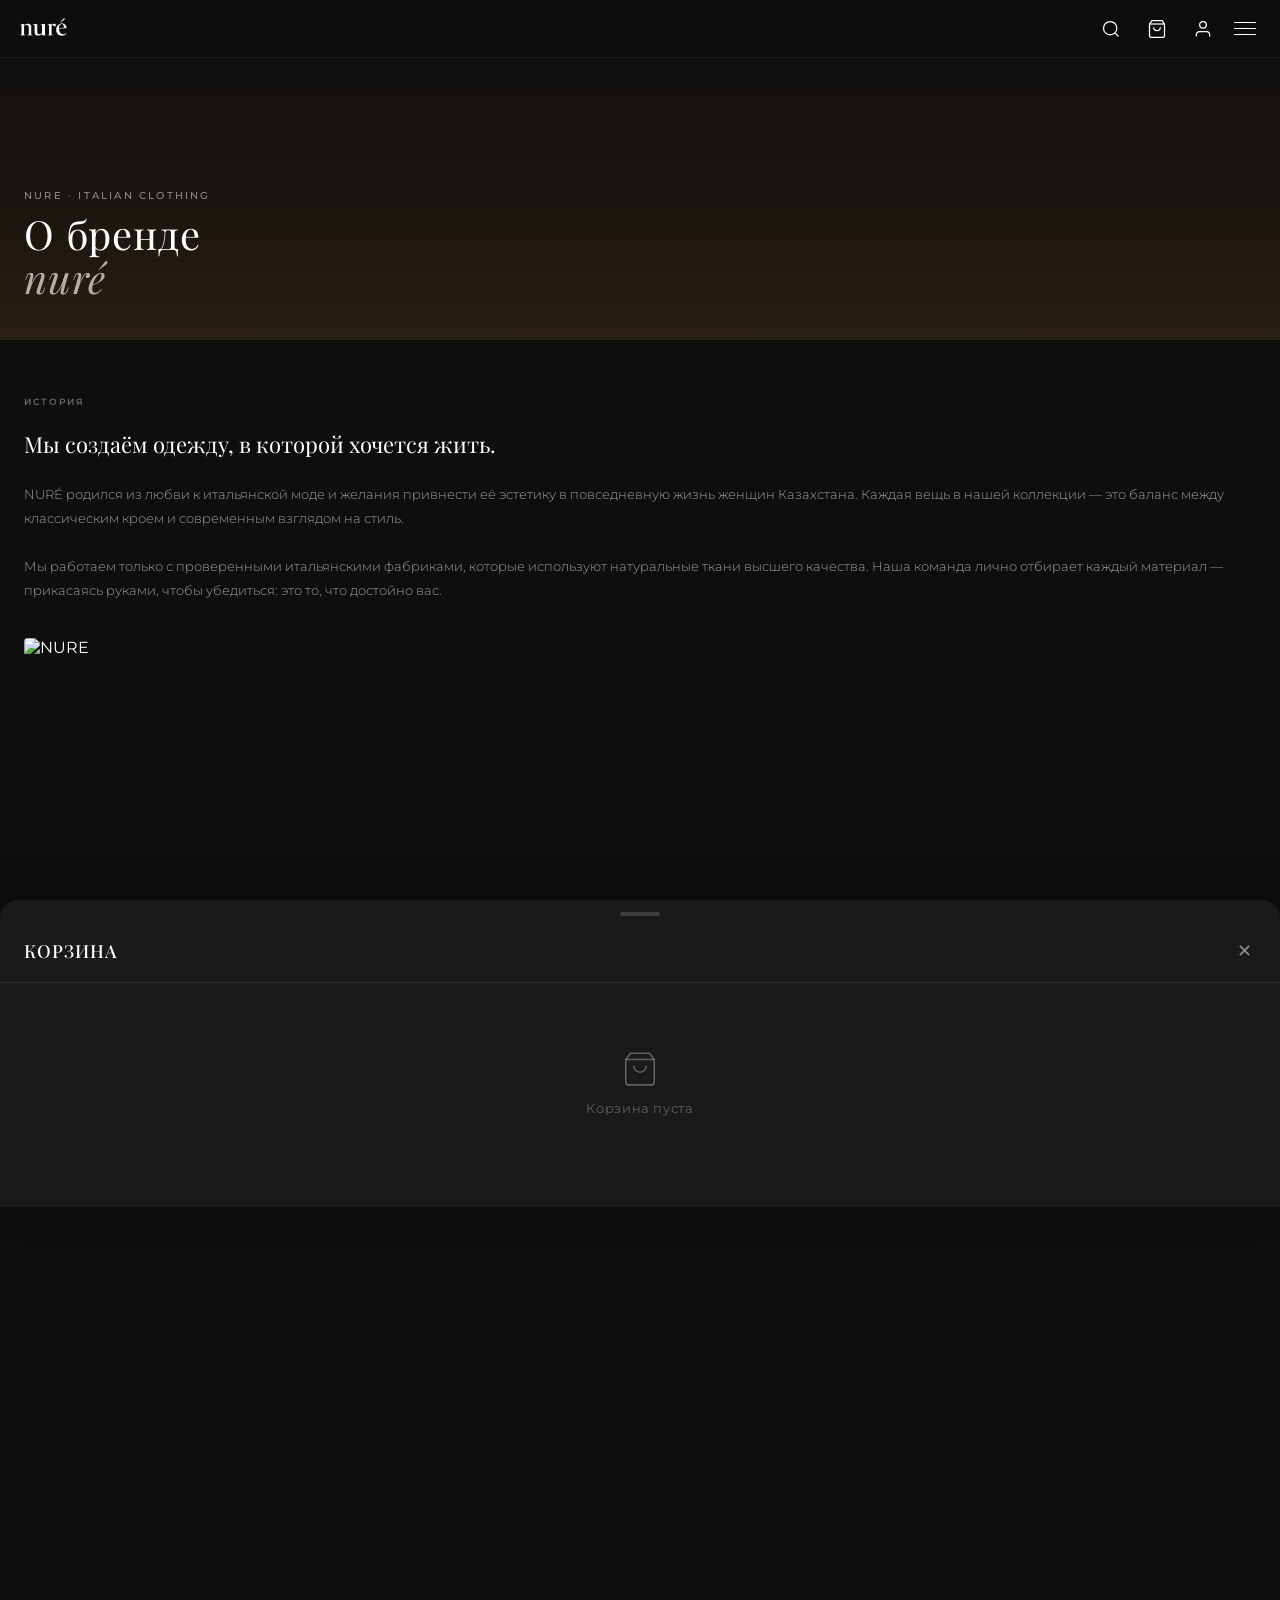
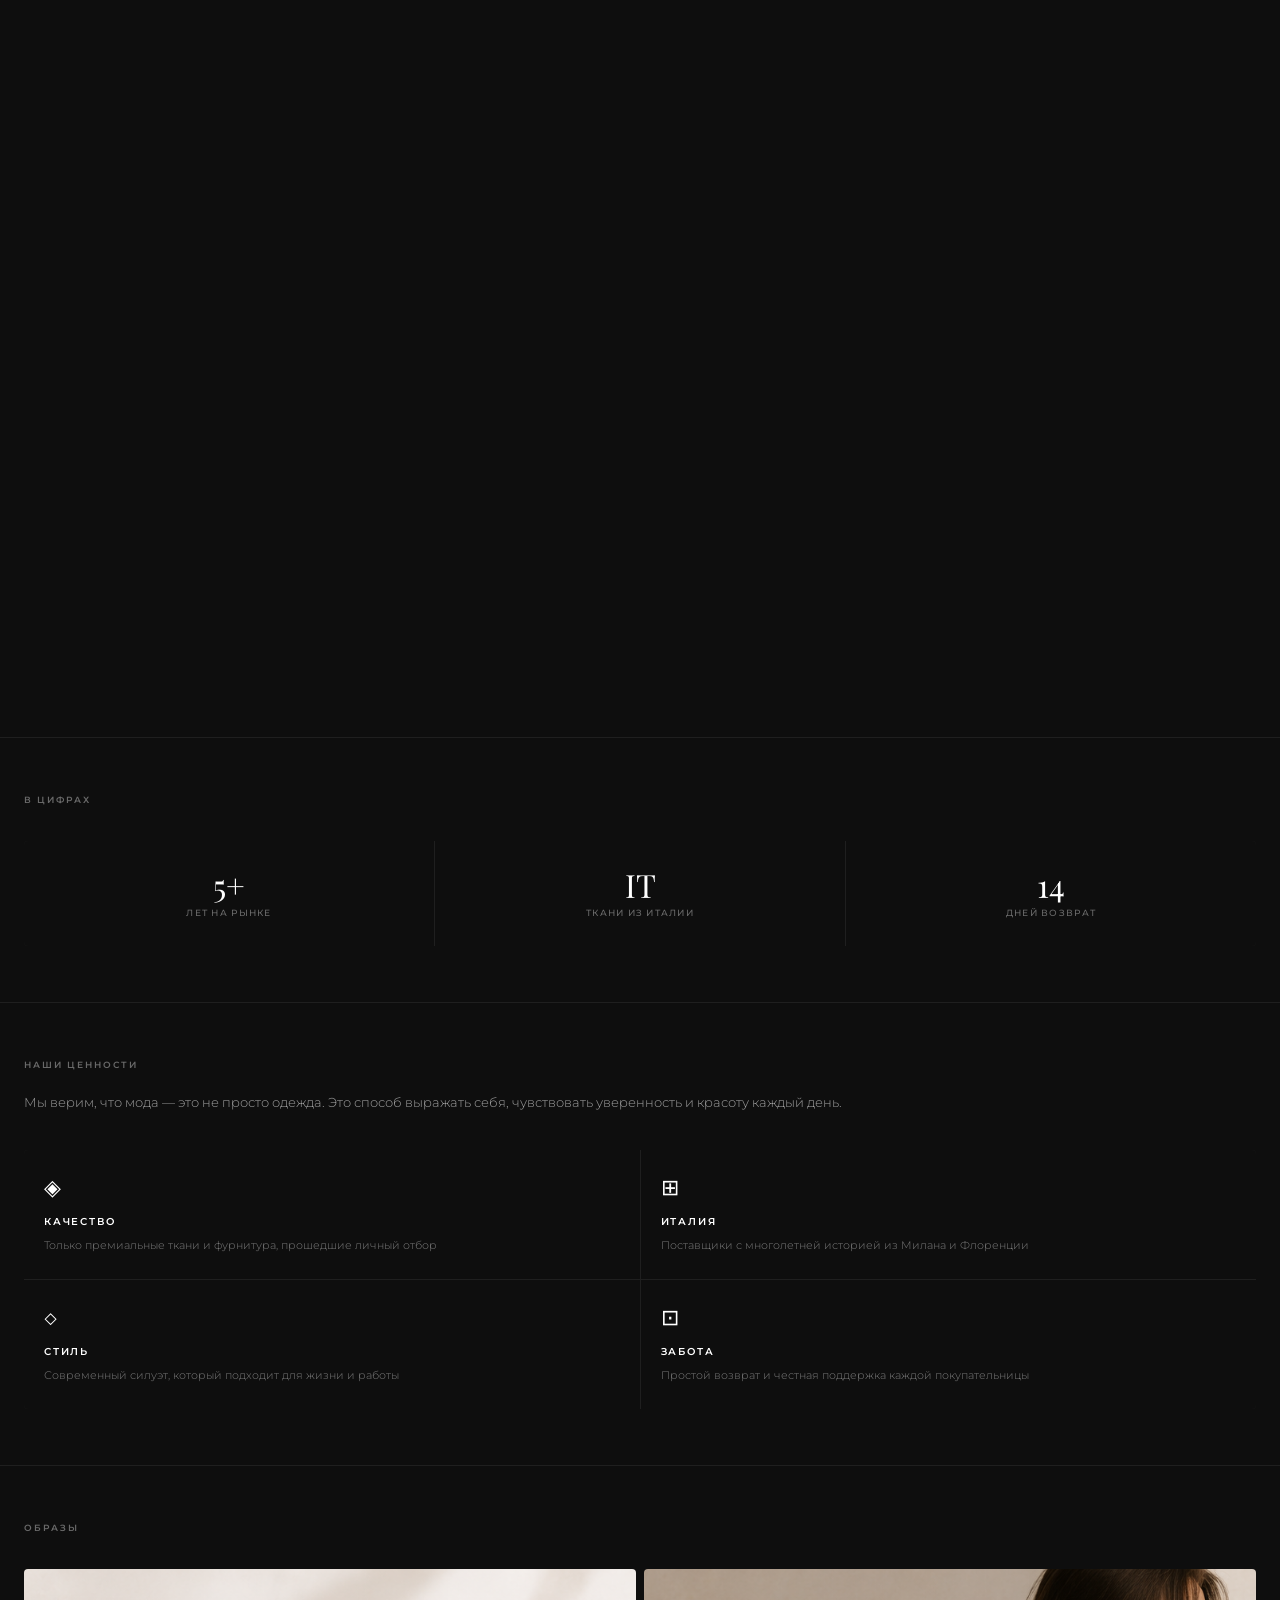
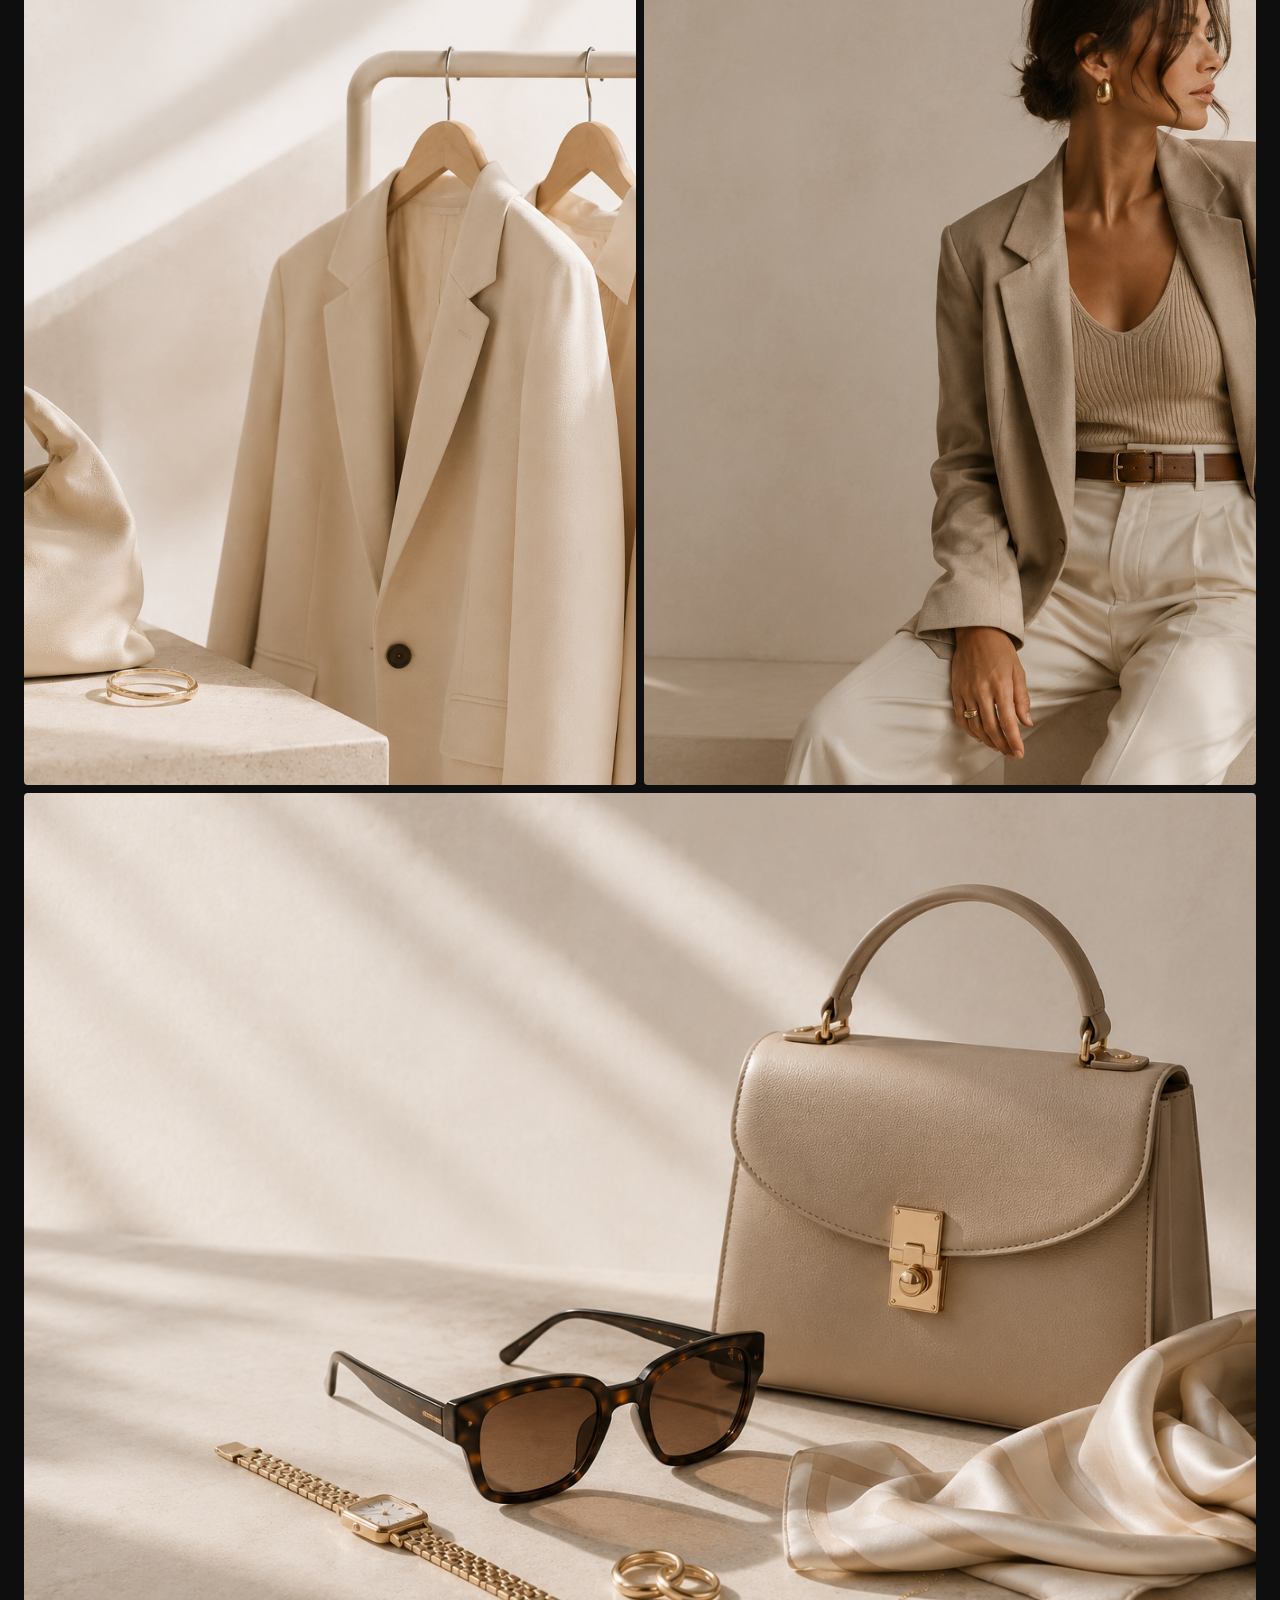
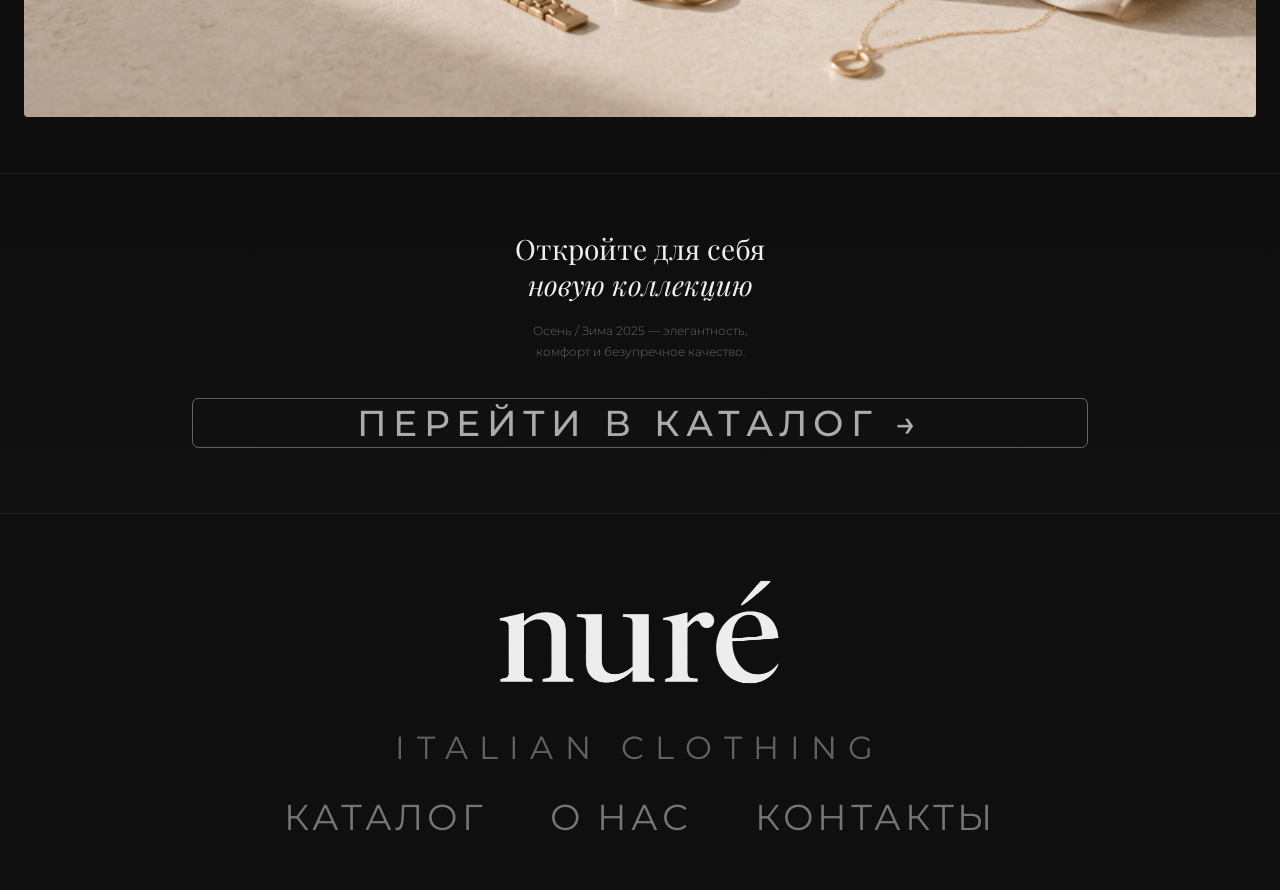
==== about/index.html @ ca35a4ee "Add files via upload" ====
<!DOCTYPE html>
<html lang="ru">
<head>
    <meta charset="UTF-8">
    <meta name="viewport" content="width=device-width, initial-scale=1.0">
    <title>О НАС — NURE</title>
    <link rel="preconnect" href="https://fonts.googleapis.com">
    <link rel="preconnect" href="https://fonts.gstatic.com" crossorigin>
    <link href="https://fonts.googleapis.com/css2?family=Playfair+Display:ital,wght@0,400;0,500;0,600;1,400&family=Montserrat:wght@300;400;500;600&display=swap" rel="stylesheet">
    <link rel="stylesheet" href="../style/style.css">
    <style>
/* ─── PAGE-LEVEL OVERRIDES ─── */
body { background: #0e0e0e; color: white; }

/* ─── HEADER (тёмный, как на главной) ─── */
.header {
    position: fixed; top: 0; left: 0; right: 0; z-index: 100;
    padding: 0 20px; height: 58px;
    background: rgba(14,14,14,0.82);
    backdrop-filter: blur(12px);
    -webkit-backdrop-filter: blur(12px);
    border-bottom: 1px solid rgba(255,255,255,0.06);
}
.header-inner {
    width: 100%; height: 100%;
    display: flex; justify-content: space-between; align-items: center;
}
.logo img { height: 22px; width: auto; }
.header-icons { display: flex; align-items: center; gap: 8px; }
.icon-btn {
    background: none; border: none; color: white;
    width: 38px; height: 38px; display: flex; align-items: center; justify-content: center;
    cursor: pointer; position: relative;
}
.icon-btn svg { width: 20px; height: 20px; }
.burger { background: none; border: none; cursor: pointer; display: flex; flex-direction: column; gap: 4.5px; padding: 4px; }
.burger span { display: block; width: 22px; height: 1.5px; background: white; border-radius: 2px; }

/* ─── HERO BANNER ─── */
.page-hero {
    height: 340px; display: flex; align-items: flex-end;
    padding: 0 24px 40px;
    background: linear-gradient(180deg, #0e0e0e 0%, #1a1510 60%, #2a1f12 100%);
    position: relative; overflow: hidden;
}
.page-hero::before {
    content: '';
    position: absolute; inset: 0;
    background: url('../img/img 7.png') center/cover no-repeat;
    opacity: 0.28;
}
.page-hero__content { position: relative; z-index: 1; }
.page-hero__eyebrow {
    font-family: 'Montserrat', sans-serif;
    font-size: 10px; font-weight: 500; letter-spacing: 0.22em;
    color: rgba(255,255,255,0.5); margin-bottom: 10px;
}
.page-hero__title {
    font-family: 'Playfair Display', serif;
    font-size: 40px; font-weight: 400; line-height: 1.1;
    color: white; letter-spacing: 0.02em;
}
.page-hero__title em { font-style: italic; color: rgba(255,255,255,0.65); }

/* ─── SECTIONS ─── */
.about-section {
    padding: 56px 24px;
    border-bottom: 1px solid rgba(255,255,255,0.07);
}
.about-section:last-of-type { border-bottom: none; }

.section-label {
    font-family: 'Montserrat', sans-serif;
    font-size: 9px; font-weight: 600; letter-spacing: 0.22em;
    color: rgba(255,255,255,0.38); margin-bottom: 20px;
    text-transform: uppercase;
}

.about-lead {
    font-family: 'Playfair Display', serif;
    font-size: 22px; font-weight: 400; line-height: 1.6;
    color: white; margin-bottom: 20px;
}
.about-body {
    font-family: 'Montserrat', sans-serif;
    font-size: 13px; font-weight: 300; line-height: 1.85;
    color: rgba(255,255,255,0.6);
}
.about-photo {
    width: 100%; aspect-ratio: 3/4; object-fit: cover;
    border-radius: 4px; margin-top: 36px; display: block;
}
.about-photo-wide {
    width: 100%; aspect-ratio: 4/3; object-fit: cover;
    border-radius: 4px; margin-top: 36px; display: block;
}

/* ─── VALUES GRID ─── */
.values-grid {
    display: grid; grid-template-columns: 1fr 1fr;
    gap: 1px; background: rgba(255,255,255,0.07);
    margin-top: 36px; border-radius: 4px; overflow: hidden;
}
.value-card {
    background: #0e0e0e; padding: 24px 20px;
}
.value-icon {
    font-size: 22px; margin-bottom: 14px; display: block;
}
.value-name {
    font-family: 'Montserrat', sans-serif;
    font-size: 10px; font-weight: 600; letter-spacing: 0.18em;
    color: white; margin-bottom: 8px;
}
.value-desc {
    font-family: 'Montserrat', sans-serif;
    font-size: 11px; font-weight: 300; line-height: 1.7;
    color: rgba(255,255,255,0.45);
}

/* ─── PHOTO PAIR ─── */
.photo-pair {
    display: grid; grid-template-columns: 1fr 1fr;
    gap: 8px; margin-top: 36px;
}
.photo-pair img {
    width: 100%; aspect-ratio: 3/4; object-fit: cover; border-radius: 4px;
}

/* ─── NUMBERS ─── */
.stats-row {
    display: grid; grid-template-columns: 1fr 1fr 1fr;
    gap: 1px; background: rgba(255,255,255,0.07);
    margin-top: 36px; border-radius: 4px; overflow: hidden;
}
.stat-card {
    background: #0e0e0e; padding: 28px 16px; text-align: center;
}
.stat-num {
    font-family: 'Playfair Display', serif;
    font-size: 32px; font-weight: 400; color: white; line-height: 1;
    margin-bottom: 6px;
}
.stat-label {
    font-family: 'Montserrat', sans-serif;
    font-size: 9px; font-weight: 500; letter-spacing: 0.14em;
    color: rgba(255,255,255,0.38);
}

/* ─── CTA ─── */
.cta-section {
    padding: 56px 24px 72px;
    text-align: center;
    background: linear-gradient(180deg, #0e0e0e 0%, #111 100%);
}
.cta-title {
    font-family: 'Playfair Display', serif;
    font-size: 28px; font-weight: 400; color: white;
    line-height: 1.3; margin-bottom: 16px;
}
.cta-sub {
    font-family: 'Montserrat', sans-serif;
    font-size: 12px; font-weight: 300; color: rgba(255,255,255,0.45);
    margin-bottom: 32px; line-height: 1.7;
}

/* ─── BADGE ─── */
.badge {
    position: absolute; top: -4px; right: -6px;
    width: 16px; height: 16px;
    background: white; color: #1a1a1a;
    border-radius: 50%; font-size: 8px; font-weight: 600;
    display: flex; align-items: center; justify-content: center; line-height: 1;
}
/* ─── CART / TOAST / SEARCH / OVERLAY (копия из style.css) ─── */
.search-overlay {
    position: fixed; inset: 0; background: #161616; z-index: 300;
    display: flex; flex-direction: column;
    transform: translateY(-100%); transition: transform 0.38s cubic-bezier(0.77,0,0.175,1);
}
.search-overlay.active { transform: translateY(0); }
.search-overlay__top {
    display: flex; align-items: center; gap: 10px;
    padding: 56px 16px 12px; border-bottom: 1px solid rgba(255,255,255,0.09); flex-shrink: 0;
}
.search-input-wrap {
    flex: 1; display: flex; align-items: center;
    background: rgba(255,255,255,0.07); border-radius: 12px;
    padding: 0 12px; gap: 10px; height: 44px;
}
.search-icon-inp { width: 18px; height: 18px; flex-shrink: 0; color: rgba(255,255,255,0.4); }
.search-input { flex: 1; background: none; border: none; outline: none; font-family: 'Montserrat', sans-serif; font-size: 15px; color: white; }
.search-input::placeholder { color: rgba(255,255,255,0.32); }
.search-clear { background: none; border: none; font-size: 14px; color: rgba(255,255,255,0.35); cursor: pointer; display: none; padding: 4px; }
.search-clear.visible { display: block; }
.search-cancel { background: none; border: none; font-family: 'Montserrat', sans-serif; font-size: 13px; color: white; cursor: pointer; white-space: nowrap; padding: 4px 0; }
.search-suggestions { padding: 20px; flex-shrink: 0; }
.search-hint { font-size: 10px; font-weight: 500; letter-spacing: 0.12em; color: rgba(255,255,255,0.38); margin-bottom: 14px; }
.search-tags { display: flex; flex-wrap: wrap; gap: 8px; }
.search-tag { background: rgba(255,255,255,0.07); border: 1px solid rgba(255,255,255,0.12); border-radius: 30px; padding: 7px 16px; font-family: 'Montserrat', sans-serif; font-size: 12px; color: rgba(255,255,255,0.8); cursor: pointer; }
.search-results { flex: 1; overflow-y: auto; padding: 0 16px 20px; }
.search-results__title { font-size: 10px; font-weight: 500; letter-spacing: 0.12em; color: rgba(255,255,255,0.38); padding: 16px 4px 12px; }
.search-results__grid { display: grid; grid-template-columns: 1fr 1fr; gap: 12px; }
.search-pcard { cursor: pointer; }
.search-pcard__img { width: 100%; aspect-ratio: 3/4; object-fit: cover; border-radius: 6px; background: #2a2a2a; display: block; margin-bottom: 8px; }
.search-pcard__name { font-family: 'Playfair Display', serif; font-size: 12px; color: white; margin-bottom: 2px; }
.search-pcard__price { font-size: 11px; font-weight: 600; color: rgba(255,255,255,0.8); }
.cart-backdrop { position: fixed; inset: 0; background: rgba(0,0,0,0); z-index: 190; pointer-events: none; transition: background 0.3s; }
.cart-backdrop.active { background: rgba(0,0,0,0.6); pointer-events: auto; }
.cart-drawer { position: fixed; bottom: 0; left: 0; right: 0; background: #1a1a1a; z-index: 200; border-radius: 18px 18px 0 0; transform: translateY(100%); transition: transform 0.4s cubic-bezier(0.77,0,0.175,1); max-height: 85vh; display: flex; flex-direction: column; box-shadow: 0 -4px 40px rgba(0,0,0,0.4); }
.cart-drawer::before { content: ''; display: block; width: 40px; height: 4px; background: rgba(255,255,255,0.15); border-radius: 2px; margin: 12px auto 0; flex-shrink: 0; }
.cart-drawer.open { transform: translateY(0); }
.cart-drawer__header { display: flex; justify-content: space-between; align-items: center; padding: 20px 24px 16px; border-bottom: 1px solid rgba(255,255,255,0.08); flex-shrink: 0; }
.cart-drawer__title { font-family: 'Playfair Display', serif; font-size: 18px; font-weight: 500; letter-spacing: 0.06em; color: white; }
.cart-drawer__close { background: none; border: none; color: rgba(255,255,255,0.5); font-size: 18px; cursor: pointer; padding: 4px; }
.cart-drawer__body { flex: 1; overflow-y: auto; }
.cart-drawer__footer { padding: 16px 24px 32px; border-top: 1px solid rgba(255,255,255,0.08); flex-shrink: 0; }
.cart-total { display: flex; justify-content: space-between; align-items: center; margin-bottom: 16px; font-size: 13px; font-weight: 500; letter-spacing: 0.1em; color: white; }
.cart-checkout-btn { width: 100%; height: 52px; background: white; color: #1a1a1a; border: none; border-radius: 12px; font-family: 'Montserrat', sans-serif; font-size: 12px; font-weight: 500; letter-spacing: 0.2em; cursor: pointer; }
.cart-empty { display: flex; flex-direction: column; align-items: center; justify-content: center; gap: 12px; min-height: 200px; color: rgba(255,255,255,0.3); font-size: 13px; letter-spacing: 0.05em; }
.cart-items { padding: 0 24px 24px; }
.cart-item { display: flex; gap: 14px; padding: 14px 0; border-bottom: 1px solid rgba(255,255,255,0.07); }
.cart-item__img { width: 68px; height: 90px; object-fit: cover; border-radius: 7px; background: rgba(255,255,255,0.08); flex-shrink: 0; }
.cart-item__body { flex: 1; display: flex; flex-direction: column; justify-content: space-between; }
.cart-item__name { font-family: 'Playfair Display', serif; font-size: 13px; font-weight: 500; color: white; margin-bottom: 3px; }
.cart-item__size { font-size: 10px; color: rgba(255,255,255,0.4); margin-bottom: 4px; }
.cart-item__price { font-size: 13px; font-weight: 600; color: white; }
.cart-item__controls { display: flex; align-items: center; gap: 8px; margin-top: 6px; }
.qty-btn { width: 28px; height: 28px; border: 1px solid rgba(255,255,255,0.2); background: none; color: white; border-radius: 50%; cursor: pointer; font-size: 16px; display: flex; align-items: center; justify-content: center; }
.qty-val { font-size: 14px; font-weight: 500; color: white; min-width: 20px; text-align: center; }
.remove-btn { background: none; border: none; color: rgba(255,255,255,0.3); font-size: 14px; cursor: pointer; margin-left: 4px; }
.toast { position: fixed; bottom: 32px; left: 50%; transform: translateX(-50%) translateY(20px); background: rgba(255,255,255,0.95); color: #1a1a1a; padding: 12px 22px; border-radius: 30px; font-size: 12px; font-weight: 500; letter-spacing: 0.06em; opacity: 0; transition: opacity 0.3s, transform 0.3s; pointer-events: none; z-index: 999; white-space: nowrap; }
.toast.visible { opacity: 1; transform: translateX(-50%) translateY(0); }

/* ─── USER AVATAR + MENU ─── */
.user-avatar { width: 28px; height: 28px; background: white; color: #1a1a1a; border-radius: 50%; font-size: 11px; font-weight: 600; display: flex; align-items: center; justify-content: center; cursor: pointer; border: none; letter-spacing: 0.03em; }
.user-menu { position: absolute; top: 48px; right: 0; background: #1a1a1a; border: 1px solid rgba(255,255,255,0.12); border-radius: 12px; padding: 8px; min-width: 180px; box-shadow: 0 8px 32px rgba(0,0,0,0.5); z-index: 200; display: none; }
.user-menu.open { display: block; }
.user-menu-item { display: block; padding: 10px 16px; font-size: 12px; letter-spacing: 0.06em; color: white; cursor: pointer; border-radius: 8px; border: none; background: none; width: 100%; text-align: left; font-family: 'Montserrat', sans-serif; }
.user-menu-item:hover { background: rgba(255,255,255,0.08); }
.user-menu-item.danger { color: #e07070; }
.user-menu__email { padding: 8px 16px 12px; font-size: 10px; color: rgba(255,255,255,0.4); border-bottom: 1px solid rgba(255,255,255,0.1); margin-bottom: 4px; letter-spacing: 0.04em; }

/* ─── AUTH MODAL ─── */
.auth-modal-backdrop { position: fixed; inset: 0; background: rgba(0,0,0,0.6); z-index: 300; display: none; align-items: flex-end; }
.auth-modal-backdrop.open { display: flex; }
.auth-modal { background: #1a1a1a; border-radius: 20px 20px 0 0; width: 100%; padding: 32px 24px 48px; border-top: 1px solid rgba(255,255,255,0.1); }
.auth-modal__bar { width: 40px; height: 4px; background: rgba(255,255,255,0.2); border-radius: 2px; margin: 0 auto 28px; }
.auth-modal__title { font-family: 'Playfair Display', serif; font-size: 22px; font-weight: 500; margin-bottom: 6px; color: white; }
.auth-modal__sub { font-size: 12px; color: rgba(255,255,255,0.45); margin-bottom: 28px; letter-spacing: 0.03em; }
.auth-tabs { display: flex; margin-bottom: 24px; border-bottom: 1px solid rgba(255,255,255,0.12); }
.auth-tab { background: none; border: none; font-family: 'Montserrat', sans-serif; font-size: 11px; font-weight: 500; letter-spacing: 0.12em; color: rgba(255,255,255,0.35); cursor: pointer; padding: 10px 20px 12px; border-bottom: 2px solid transparent; margin-bottom: -1px; }
.auth-tab.active { color: white; border-bottom-color: white; }
.auth-field { display: flex; flex-direction: column; gap: 6px; margin-bottom: 14px; }
.auth-field label { font-size: 10px; font-weight: 500; letter-spacing: 0.12em; color: rgba(255,255,255,0.4); }
.auth-field input { height: 48px; background: rgba(255,255,255,0.07); border: none; border-radius: 10px; padding: 0 16px; font-family: 'Montserrat', sans-serif; font-size: 14px; color: white; outline: none; transition: box-shadow 0.2s; }
.auth-field input:focus { box-shadow: inset 0 0 0 1.5px rgba(255,255,255,0.5); }
.auth-submit { width: 100%; height: 52px; background: white; color: #1a1a1a; border: none; border-radius: 12px; font-family: 'Montserrat', sans-serif; font-size: 12px; font-weight: 500; letter-spacing: 0.2em; cursor: pointer; margin-top: 8px; }
.auth-error { color: #e07070; font-size: 11px; text-align: center; margin-top: 8px; display: none; }
    </style>
</head>
<body>

<!-- ═══ ПОИСКОВЫЙ ОВЕРЛЕЙ ═══ -->
<div class="search-overlay" id="searchOverlay">
    <div class="search-overlay__top">
        <div class="search-input-wrap">
            <svg class="search-icon-inp" viewBox="0 0 24 24" fill="none" stroke="currentColor" stroke-width="1.5"><circle cx="11" cy="11" r="8"/><line x1="21" y1="21" x2="16.65" y2="16.65"/></svg>
            <input class="search-input" id="searchInput" type="text" placeholder="Поиск по коллекции..." autocomplete="off">
            <button class="search-clear" id="searchClear" aria-label="Очистить">✕</button>
        </div>
        <button class="search-cancel" id="searchCancel">Отмена</button>
    </div>
    <div class="search-suggestions" id="searchSuggestions">
        <p class="search-hint">Популярные запросы</p>
        <div class="search-tags">
            <span class="search-tag">Платья</span>
            <span class="search-tag">Пальто</span>
            <span class="search-tag">Костюмы</span>
            <span class="search-tag">Новинки</span>
        </div>
    </div>
    <div class="search-results" id="searchResults" style="display:none">
        <p class="search-results__title" id="searchResultsTitle"></p>
        <div class="search-results__grid" id="searchResultsGrid"></div>
    </div>
</div>

<!-- ═══ КОРЗИНА ═══ -->
<div class="cart-backdrop" id="cartBackdrop"></div>
<div class="cart-drawer" id="cartDrawer">
    <div class="cart-drawer__header">
        <p class="cart-drawer__title">КОРЗИНА</p>
        <button class="cart-drawer__close" id="cartClose">✕</button>
    </div>
    <div class="cart-drawer__body" id="cartBody">
        <div class="cart-empty" id="cartEmpty">
            <svg width="38" height="38" viewBox="0 0 24 24" fill="none" stroke="rgba(255,255,255,0.3)" stroke-width="1"><path d="M6 2L3 6v14a2 2 0 0 0 2 2h14a2 2 0 0 0 2-2V6l-3-4z"/><line x1="3" y1="6" x2="21" y2="6"/><path d="M16 10a4 4 0 0 1-8 0"/></svg>
            <p>Корзина пуста</p>
        </div>
        <div class="cart-items" id="cartItems"></div>
    </div>
    <div class="cart-drawer__footer" id="cartFooter" style="display:none">
        <div class="cart-total"><span>ИТОГО</span><span id="cartTotal">0 ₸</span></div>
        <button class="cart-checkout-btn">ОФОРМИТЬ ЗАКАЗ →</button>
    </div>
</div>

<!-- ═══ TOAST ═══ -->
<div class="toast" id="toast"></div>

<!-- AUTH MODAL -->
<div class="auth-modal-backdrop" id="authBackdrop">
    <div class="auth-modal">
        <div class="auth-modal__bar"></div>
        <p class="auth-modal__title">Добро пожаловать</p>
        <p class="auth-modal__sub">Войдите или создайте аккаунт</p>
        <div class="auth-tabs">
            <button class="auth-tab active" id="tabLogin">ВОЙТИ</button>
            <button class="auth-tab" id="tabRegister">РЕГИСТРАЦИЯ</button>
        </div>
        <div id="loginForm">
            <div class="auth-field"><label>EMAIL</label><input type="email" id="loginEmail" placeholder="your@email.com"></div>
            <div class="auth-field"><label>ПАРОЛЬ</label><input type="password" id="loginPass" placeholder="••••••"></div>
            <p class="auth-error" id="loginError"></p>
            <button class="auth-submit" id="loginSubmit">ВОЙТИ</button>
        </div>
        <div id="registerForm" style="display:none">
            <div class="auth-field"><label>ИМЯ</label><input type="text" id="regName" placeholder="Ваше имя"></div>
            <div class="auth-field"><label>EMAIL</label><input type="email" id="regEmail" placeholder="your@email.com"></div>
            <div class="auth-field"><label>ПАРОЛЬ</label><input type="password" id="regPass" placeholder="Минимум 6 символов"></div>
            <p class="auth-error" id="regError"></p>
            <button class="auth-submit" id="regSubmit">СОЗДАТЬ АККАУНТ</button>
        </div>
    </div>
</div>
<div class="nav-backdrop" id="navBackdrop"></div>
<div class="nav-overlay" id="navOverlay">
    <div class="nav-header">
        <img class="nav-logo" src="../img/logo.png" alt="nuré">
        <button class="nav-close" id="navClose">✕</button>
    </div>
    <nav class="nav-links">
        <a href="../index.html">ГЛАВНАЯ</a>
        <a href="../catalog/index.html">КАТАЛОГ</a>
        <a href="index.html" class="active">О НАС</a>
        <a href="../contacts/index.html">КОНТАКТЫ</a>
    </nav>
    <div class="nav-benefits">
        <p class="nav-benefits__title">НАШИ ПРЕИМУЩЕСТВА</p>
        <div class="nav-benefit-item">
            <div class="nav-benefit-icon">◈</div>
            <div><p class="nav-benefit-name">ПРЕМИУМ КАЧЕСТВО</p><p class="nav-benefit-desc">Используем лучшие материалы и фурнитуру</p></div>
        </div>
        <div class="nav-benefit-item">
            <div class="nav-benefit-icon">⊞</div>
            <div><p class="nav-benefit-name">ИТАЛЬЯНСКИЕ ТКАНИ</p><p class="nav-benefit-desc">Только проверенные поставщики из Италии</p></div>
        </div>
        <div class="nav-benefit-item">
            <div class="nav-benefit-icon">⊡</div>
            <div><p class="nav-benefit-name">БЫСТРАЯ ДОСТАВКА</p><p class="nav-benefit-desc">Доставка по Казахстану от 1 до 3 дней</p></div>
        </div>
        <div class="nav-benefit-item">
            <div class="nav-benefit-icon">◇</div>
            <div><p class="nav-benefit-name">ЛЕГКИЙ ВОЗВРАТ</p><p class="nav-benefit-desc">Возврат в течение 14 дней без лишних вопросов</p></div>
        </div>
    </div>
    <div class="nav-socials">
        <a href="https://www.instagram.com/nure.kz/" target="_blank"><span class="social-icon">◎</span> Instagram</a>
        <a href="#"><span class="social-icon">✈</span> Telegram</a>
    </div>
</div>

<!-- ═══ HEADER ═══ -->
<header class="header">
    <div class="header-inner">
        <a href="../index.html" class="header-logo">
            <img src="../img/logo.png" alt="nuré">
        </a>
        <div class="header-icons">
            <button class="icon-btn" aria-label="Поиск" id="searchBtn">
                <svg viewBox="0 0 24 24" fill="none" stroke="currentColor" stroke-width="1.5"><circle cx="11" cy="11" r="8"/><line x1="21" y1="21" x2="16.65" y2="16.65"/></svg>
            </button>
            <button class="icon-btn cart-icon-btn" id="cartBtn" aria-label="Корзина">
                <svg viewBox="0 0 24 24" fill="none" stroke="currentColor" stroke-width="1.5"><path d="M6 2L3 6v14a2 2 0 0 0 2 2h14a2 2 0 0 0 2-2V6l-3-4z"/><line x1="3" y1="6" x2="21" y2="6"/><path d="M16 10a4 4 0 0 1-8 0"/></svg>
                <span class="badge" id="cartBadge" style="display:none">0</span>
            </button>
            <!-- Аккаунт -->
            <div id="userBtnWrap" style="position:relative">
                <button class="user-avatar" id="userBtn" style="display:none"></button>
                <button class="icon-btn" id="loginBtn" aria-label="Войти">
                    <svg viewBox="0 0 24 24" fill="none" stroke="currentColor" stroke-width="1.5"><path d="M20 21v-2a4 4 0 0 0-4-4H8a4 4 0 0 0-4 4v2"/><circle cx="12" cy="7" r="4"/></svg>
                </button>
                <div class="user-menu" id="userMenu">
                    <p class="user-menu__email" id="userMenuEmail"></p>
                    <button class="user-menu-item" id="adminPanelBtn" style="display:none" onclick="window.location='../admin/index.html'">⚙ Админ панель</button>
                    <button class="user-menu-item danger" onclick="API.logout();updateAuthUI();showToast('Вы вышли из аккаунта')">Выйти</button>
                </div>
            </div>
            <button class="burger" id="burgerBtn">
                <span></span><span></span><span></span>
            </button>
        </div>
    </div>
</header>

<!-- ═══ HERO BANNER ═══ -->
<div class="page-hero" style="padding-top: 58px;">
    <div class="page-hero__content">
        <p class="page-hero__eyebrow">NURE · ITALIAN CLOTHING</p>
        <h1 class="page-hero__title">О бренде<br><em>nuré</em></h1>
    </div>
</div>

<!-- ═══ СЕКЦИЯ 1 — ИСТОРИЯ ═══ -->
<section class="about-section">
    <p class="section-label">ИСТОРИЯ</p>
    <p class="about-lead">Мы создаём одежду, в которой хочется жить.</p>
    <p class="about-body">NURÉ родился из любви к итальянской моде и желания привнести её эстетику в повседневную жизнь женщин Казахстана. Каждая вещь в нашей коллекции — это баланс между классическим кроем и современным взглядом на стиль.<br><br>Мы работаем только с проверенными итальянскими фабриками, которые используют натуральные ткани высшего качества. Наша команда лично отбирает каждый материал — прикасаясь руками, чтобы убедиться: это то, что достойно вас.</p>
    <img class="about-photo" src="../img/img 7.png" alt="NURE">
</section>

<!-- ═══ СЕКЦИЯ 2 — ЦИФРЫ ═══ -->
<section class="about-section">
    <p class="section-label">В ЦИФРАХ</p>
    <div class="stats-row">
        <div class="stat-card">
            <p class="stat-num">5+</p>
            <p class="stat-label">ЛЕТ НА РЫНКЕ</p>
        </div>
        <div class="stat-card">
            <p class="stat-num">IT</p>
            <p class="stat-label">ТКАНИ ИЗ ИТАЛИИ</p>
        </div>
        <div class="stat-card">
            <p class="stat-num">14</p>
            <p class="stat-label">ДНЕЙ ВОЗВРАТ</p>
        </div>
    </div>
</section>

<!-- ═══ СЕКЦИЯ 3 — НАШИ ЦЕННОСТИ ═══ -->
<section class="about-section">
    <p class="section-label">НАШИ ЦЕННОСТИ</p>
    <p class="about-body">Мы верим, что мода — это не просто одежда. Это способ выражать себя, чувствовать уверенность и красоту каждый день.</p>
    <div class="values-grid">
        <div class="value-card">
            <span class="value-icon">◈</span>
            <p class="value-name">КАЧЕСТВО</p>
            <p class="value-desc">Только премиальные ткани и фурнитура, прошедшие личный отбор</p>
        </div>
        <div class="value-card">
            <span class="value-icon">⊞</span>
            <p class="value-name">ИТАЛИЯ</p>
            <p class="value-desc">Поставщики с многолетней историей из Милана и Флоренции</p>
        </div>
        <div class="value-card">
            <span class="value-icon">◇</span>
            <p class="value-name">СТИЛЬ</p>
            <p class="value-desc">Современный силуэт, который подходит для жизни и работы</p>
        </div>
        <div class="value-card">
            <span class="value-icon">⊡</span>
            <p class="value-name">ЗАБОТА</p>
            <p class="value-desc">Простой возврат и честная поддержка каждой покупательницы</p>
        </div>
    </div>
</section>

<!-- ═══ СЕКЦИЯ 4 — ФОТО ═══ -->
<section class="about-section">
    <p class="section-label">ОБРАЗЫ</p>
    <div class="photo-pair">
        <img src="../img/img 11.png" alt="">
        <img src="../img/img 10.png" alt="">
    </div>
    <img class="about-photo-wide" src="../img/img 12.png" alt="" style="margin-top: 8px;">
</section>

<!-- ═══ CTA ═══ -->
<section class="cta-section">
    <p class="cta-title">Откройте для себя<br><em style="font-family:'Playfair Display',serif;font-style:italic;">новую коллекцию</em></p>
    <p class="cta-sub">Осень / Зима 2025 — элегантность,<br>комфорт и безупречное качество.</p>
    <a style="margin: auto;" href="../catalog/index.html" class="btn-outline">ПЕРЕЙТИ В КАТАЛОГ →</a>
</section>

<!-- ═══ ФУТЕР ═══ -->
<footer class="footer">
    <img class="footer-logo" src="../img/logo.png" alt="nuré">
    <p class="footer-sub">ITALIAN CLOTHING</p>
    <nav class="footer-nav">
        <a href="../catalog/index.html">КАТАЛОГ</a>
        <a href="index.html">О НАС</a>
        <a href="../contacts/index.html">КОНТАКТЫ</a>
    </nav>
</footer>

<script src="../api-client.js"></script>
<script>
// ── КОРЗИНА ──
let cart = JSON.parse(localStorage.getItem('nure_cart') || '[]');
function saveCart() { localStorage.setItem('nure_cart', JSON.stringify(cart)); }
function formatPrice(p) { return p.toString().replace(/\B(?=(\d{3})+(?!\d))/g, ' '); }
let toastTimer;
function showToast(msg) { const t = document.getElementById('toast'); t.textContent = msg; t.classList.add('visible'); clearTimeout(toastTimer); toastTimer = setTimeout(() => t.classList.remove('visible'), 2500); }

function updateBadges() {
    const total = cart.reduce((s, i) => s + i.qty, 0);
    const cb = document.getElementById('cartBadge');
    cb.textContent = total; cb.style.display = total > 0 ? 'flex' : 'none';
}

function renderCart() {
    const body = document.getElementById('cartItems');
    const empty = document.getElementById('cartEmpty');
    const footer = document.getElementById('cartFooter');
    if (cart.length === 0) { empty.style.display = 'flex'; body.innerHTML = ''; footer.style.display = 'none'; return; }
    empty.style.display = 'none'; footer.style.display = 'block';
    const PLACEHOLDER = 'data:image/svg+xml,%3Csvg xmlns="http://www.w3.org/2000/svg" width="68" height="90"%3E%3Crect width="68" height="90" fill="%23222"%2F%3E%3C%2Fsvg%3E';
    body.innerHTML = cart.map(item => `
        <div class="cart-item">
            <img class="cart-item__img" src="${item.img || PLACEHOLDER}" alt="${item.name}" onerror="this.src='${PLACEHOLDER}'">
            <div class="cart-item__body">
                <div class="cart-item__info">
                    <p class="cart-item__name">${item.name}</p>
                    <p class="cart-item__size">Размер: ${item.size}${item.color ? ' · ' + item.color : ''}</p>
                    <p class="cart-item__price">${formatPrice(item.price)} ₸</p>
                </div>
                <div class="cart-item__controls">
                    <button class="qty-btn" onclick="changeQty(${item.id},'${item.size}',-1)">−</button>
                    <span class="qty-val">${item.qty}</span>
                    <button class="qty-btn" onclick="changeQty(${item.id},'${item.size}',1)">+</button>
                    <button class="remove-btn" onclick="removeItem(${item.id},'${item.size}')">✕</button>
                </div>
            </div>
        </div>
    `).join('');
    const total = cart.reduce((s, i) => s + i.price * i.qty, 0);
    document.getElementById('cartTotal').textContent = formatPrice(total) + ' ₸';
}
function changeQty(id, size, delta) {
    const idx = cart.findIndex(i => i.id === id && i.size === size);
    if (idx === -1) return;
    cart[idx].qty += delta;
    if (cart[idx].qty <= 0) cart.splice(idx, 1);
    saveCart(); renderCart(); updateBadges();
}
function removeItem(id, size) {
    cart = cart.filter(i => !(i.id === id && i.size === size));
    saveCart(); renderCart(); updateBadges();
}

// ── CART DRAWER ──
const cartBtn = document.getElementById('cartBtn');
const cartDrawer = document.getElementById('cartDrawer');
const cartBackdrop = document.getElementById('cartBackdrop');
const cartClose = document.getElementById('cartClose');
function openCart() { cartDrawer.classList.add('open'); cartBackdrop.classList.add('active'); document.body.style.overflow = 'hidden'; renderCart(); }
function closeCart() { cartDrawer.classList.remove('open'); cartBackdrop.classList.remove('active'); document.body.style.overflow = ''; }
cartBtn.addEventListener('click', openCart);
cartClose.addEventListener('click', closeCart);
cartBackdrop.addEventListener('click', closeCart);

// ── БУРГЕР ──
const burger = document.getElementById('burgerBtn');
const overlay = document.getElementById('navOverlay');
const backdrop = document.getElementById('navBackdrop');
const navClose = document.getElementById('navClose');
function openMenu() { overlay.classList.add('active'); backdrop.classList.add('active'); document.body.style.overflow = 'hidden'; }
function closeMenu() { overlay.classList.remove('active'); backdrop.classList.remove('active'); document.body.style.overflow = ''; }
burger.addEventListener('click', openMenu);
navClose.addEventListener('click', closeMenu);
backdrop.addEventListener('click', closeMenu);

// ── ПОИСК ──
const searchBtn = document.getElementById('searchBtn');
const searchOverlay = document.getElementById('searchOverlay');
const searchInput = document.getElementById('searchInput');
const searchClear = document.getElementById('searchClear');
const searchCancel = document.getElementById('searchCancel');
const searchSuggestions = document.getElementById('searchSuggestions');
const searchResults = document.getElementById('searchResults');
const searchResultsGrid = document.getElementById('searchResultsGrid');
const searchResultsTitle = document.getElementById('searchResultsTitle');
function openSearch() { searchOverlay.classList.add('active'); document.body.style.overflow = 'hidden'; setTimeout(() => searchInput.focus(), 350); }
function closeSearch() { searchOverlay.classList.remove('active'); document.body.style.overflow = ''; searchInput.value = ''; searchClear.classList.remove('visible'); searchSuggestions.style.display = ''; searchResults.style.display = 'none'; }
searchBtn.addEventListener('click', openSearch);
searchCancel.addEventListener('click', closeSearch);
document.addEventListener('keydown', e => { if (e.key === 'Escape') { closeSearch(); closeMenu(); } });
searchClear.addEventListener('click', () => { searchInput.value = ''; searchClear.classList.remove('visible'); searchSuggestions.style.display = ''; searchResults.style.display = 'none'; searchInput.focus(); });
document.querySelectorAll('.search-tag').forEach(tag => {
    tag.addEventListener('click', () => { searchInput.value = tag.textContent; searchInput.dispatchEvent(new Event('input')); });
});

// ── ПОИСК: загрузка товаров и отображение результатов ──
let _searchProducts = null;
async function ensureProducts() {
    if (_searchProducts) return _searchProducts;
    try { const d = await API.getProducts(); _searchProducts = d.products || []; } catch(e) { _searchProducts = []; }
    return _searchProducts;
}
const CAT_LABELS = { dress:'Платья', outer:'Верхняя одежда', suit:'Костюмы', top:'Топы', acc:'Аксессуары' };
function getProductImg(p) {
    if (p.images && p.images.default && p.images.default[0]) return p.images.default[0];
    if (p.colors && p.colors.length && p.colors[0].images && p.colors[0].images[0]) return p.colors[0].images[0];
    return '';
}
searchInput.addEventListener('input', async function() {
    const q = this.value.trim().toLowerCase();
    searchClear.classList.toggle('visible', q.length > 0);
    if (!q) { searchSuggestions.style.display = ''; searchResults.style.display = 'none'; return; }
    searchSuggestions.style.display = 'none'; searchResults.style.display = '';
    searchResultsTitle.textContent = 'ПОИСК...';
    const products = await ensureProducts();
    const found = products.filter(p =>
        (p.name||'').toLowerCase().includes(q) ||
        (CAT_LABELS[p.category]||'').toLowerCase().includes(q)
    ).slice(0, 12);
    searchResultsTitle.textContent = found.length > 0 ? `НАЙДЕНО ${found.length} ТОВАРА` : 'НИЧЕГО НЕ НАЙДЕНО';
    const catalogLink = `<a href="../catalog/index.html?q=${encodeURIComponent(this.value.trim())}" style="grid-column:1/-1;display:block;text-align:center;padding:14px 0;font-size:10px;letter-spacing:0.12em;color:rgba(255,255,255,0.65);border:1px solid rgba(255,255,255,0.15);border-radius:10px;margin-top:4px;">ВСЕ РЕЗУЛЬТАТЫ В КАТАЛОГЕ →</a>`;
    searchResultsGrid.innerHTML = found.map(p => `
        <div class="search-pcard" onclick="location.href='../product/?id=${p.id}'">
            <img class="search-pcard__img" src="${getProductImg(p)}" alt="${p.name}">
            <p class="search-pcard__name">${p.name}</p>
            <p class="search-pcard__price">${parseFloat(p.price||0) > 0 ? formatPrice(parseFloat(p.price)) + ' ₸' : '—'}</p>
        </div>
    `).join('') + catalogLink;
});

// ── AUTH ──
function updateAuthUI() {
    const user = API.getUser();
    if (user) {
        document.getElementById('loginBtn').style.display = 'none';
        document.getElementById('userBtn').style.display = 'flex';
        document.getElementById('userBtn').textContent = user.name.charAt(0).toUpperCase();
        document.getElementById('userMenuEmail').textContent = user.email;
        if (user.role === 'admin') document.getElementById('adminPanelBtn').style.display = 'block';
    } else {
        document.getElementById('loginBtn').style.display = 'flex';
        document.getElementById('userBtn').style.display = 'none';
    }
}
document.getElementById('loginBtn').addEventListener('click', () => { document.getElementById('authBackdrop').classList.add('open'); document.body.style.overflow = 'hidden'; });
document.getElementById('authBackdrop').addEventListener('click', e => { if (e.target === document.getElementById('authBackdrop')) { document.getElementById('authBackdrop').classList.remove('open'); document.body.style.overflow = ''; } });
document.getElementById('userBtn').addEventListener('click', e => { e.stopPropagation(); document.getElementById('userMenu').classList.toggle('open'); });
document.addEventListener('click', () => document.getElementById('userMenu').classList.remove('open'));
document.getElementById('tabLogin').addEventListener('click', () => { document.getElementById('tabLogin').classList.add('active'); document.getElementById('tabRegister').classList.remove('active'); document.getElementById('loginForm').style.display = ''; document.getElementById('registerForm').style.display = 'none'; });
document.getElementById('tabRegister').addEventListener('click', () => { document.getElementById('tabRegister').classList.add('active'); document.getElementById('tabLogin').classList.remove('active'); document.getElementById('registerForm').style.display = ''; document.getElementById('loginForm').style.display = 'none'; });
document.getElementById('loginSubmit').addEventListener('click', async () => {
    const email = document.getElementById('loginEmail').value.trim();
    const pass = document.getElementById('loginPass').value;
    const err = document.getElementById('loginError');
    err.style.display = 'none';
    const res = await API.login(email, pass);
    if (res.error) { err.textContent = res.error; err.style.display = 'block'; return; }
    updateAuthUI(); document.getElementById('authBackdrop').classList.remove('open'); document.body.style.overflow = '';
    showToast('Добро пожаловать, ' + res.user.name + '!');
});
document.getElementById('regSubmit').addEventListener('click', async () => {
    const name = document.getElementById('regName').value.trim();
    const email = document.getElementById('regEmail').value.trim();
    const pass = document.getElementById('regPass').value;
    const err = document.getElementById('regError');
    err.style.display = 'none';
    const res = await API.register(name, email, pass);
    if (res.error) { err.textContent = res.error; err.style.display = 'block'; return; }
    updateAuthUI(); document.getElementById('authBackdrop').classList.remove('open'); document.body.style.overflow = '';
    showToast('Аккаунт создан!');
});
updateAuthUI();
</script>
<script src="../libs/gsap/gsap.min.js"></script>
<script src="../libs/gsap/ScrollTrigger.min.js"></script>
<script>
(function () {
    if (typeof gsap === 'undefined') return;
    gsap.registerPlugin(ScrollTrigger);
    if (window.matchMedia('(prefers-reduced-motion: reduce)').matches) return;

    gsap.set('.header', { opacity: 0, y: -16 });
    gsap.set('.page-hero__eyebrow, .page-hero__title', { opacity: 0, y: 20 });
    gsap.timeline({ defaults: { ease: 'power2.out' } })
        .to('.header', { opacity: 1, y: 0, duration: 0.7 })
        .to('.page-hero__eyebrow', { opacity: 1, y: 0, duration: 0.6 }, '-=0.3')
        .to('.page-hero__title', { opacity: 1, y: 0, duration: 0.8 }, '-=0.4');

    function reveal(selector, trigger, opts = {}) {
        const els = gsap.utils.toArray(selector);
        if (!els.length) return;
        gsap.from(els, { opacity: 0, y: opts.y ?? 24, duration: opts.duration ?? 0.8, ease: 'power2.out', stagger: opts.stagger ?? 0, scrollTrigger: { trigger, start: opts.start ?? 'top 65%', toggleActions: 'play none none none' } });
    }

    reveal('.about-section .section-label, .about-lead, .about-body', '.about-section', { stagger: 0.12 });
    reveal('.about-photo, .about-photo-wide', '.about-section', { y: 0, duration: 1.0 });
    reveal('.stat-card', '.stats-row', { y: 20, stagger: 0.1 });
    reveal('.value-card', '.values-grid', { y: 22, stagger: 0.08 });
    reveal('.photo-pair img', '.photo-pair', { y: 16, stagger: 0.1 });
    reveal('.cta-title, .cta-sub, .cta-section .btn-outline', '.cta-section', { y: 20, stagger: 0.12 });
    reveal('.footer > *', '.footer', { y: 16, stagger: 0.08, start: 'top 78%' });

    window.addEventListener('load', () => ScrollTrigger.refresh());
})();
</script>
</body>
</html>
---- style/style.css ----
* { box-sizing: border-box; margin: 0; padding: 0; }

body {
    font-family: 'Montserrat', sans-serif;
    background-color: #0f0f0f;
    color: #fff;
    overflow-x: hidden;
}

a { text-decoration: none; color: inherit; }

/* ─── BACKDROP ─── */
.nav-backdrop {
    position: fixed;
    inset: 0;
    background: rgba(0,0,0,0);
    z-index: 190;
    pointer-events: none;
    transition: background 0.4s cubic-bezier(0.77,0,0.175,1);
}
.nav-backdrop.active {
    background: rgba(0,0,0,0.55);
    pointer-events: auto;
}

/* ─── NAV OVERLAY ─── */
.nav-overlay {
    position: fixed;
    top: 0; right: 0;
    width: 90vw; height: 100vh;
    background: #161616;
    z-index: 200;
    display: flex;
    flex-direction: column;
    padding: 0;
    transform: translateX(100%);
    transition: transform 0.4s cubic-bezier(0.77,0,0.175,1);
    overflow-y: auto;
}
.nav-overlay.active { transform: translateX(0); }

.nav-header {
    display: flex;
    justify-content: space-between;
    align-items: center;
    height: 56px;
    width: 87%;
    margin: 0 auto;
    flex-shrink: 0;
    border-bottom: 1px solid rgba(255,255,255,0.1);
}
.nav-logo { width: 52px; }
.nav-close {
    background: none; border: none;
    color: white; font-size: 20px;
    cursor: pointer; font-family: 'Montserrat', sans-serif;
    font-weight: 300; line-height: 1;
}
.nav-links {
    display: flex; flex-direction: column;
    gap: 28px; margin-top: 32px;
    padding: 0 24px;
}
.nav-links a {
    color: white; text-decoration: none;
    font-family: 'Playfair Display', serif;
    font-size: 20px; font-weight: 400;
    letter-spacing: 0.04em;
}
.nav-socials {
    display: flex; flex-direction: column;
    gap: 16px; margin-top: auto; margin-bottom: 32px;
    padding: 0 24px;
}
.nav-socials a {
    color: rgba(255,255,255,0.5);
    text-decoration: none;
    font-size: 13px; font-weight: 400;
    letter-spacing: 0.04em;
    display: flex; align-items: center; gap: 10px;
}
.social-icon { font-size: 14px; }

/* ─── ПРЕИМУЩЕСТВА В БУРГЕРЕ ─── */
.nav-benefits {
    margin-top: 28px;
    border-top: 1px solid rgba(255,255,255,0.1);
    padding: 20px 24px 0;
}
.nav-benefits__title {
    font-family: 'Playfair Display', serif;
    font-size: 11px; font-weight: 600;
    letter-spacing: 0.14em;
    color: rgba(255,255,255,0.45);
    margin-bottom: 16px;
}
.nav-benefit-item {
    display: flex; gap: 14px; align-items: center;
    border-bottom: 1px solid rgba(255,255,255,0.06);
    padding: 14px 0;
}
.nav-benefit-item:last-child { border-bottom: none; }
.nav-benefit-icon {
    font-size: 16px; color: rgba(255,255,255,0.35);
    min-width: 20px;
}
.nav-benefit-name {
    font-size: 10px; font-weight: 500;
    letter-spacing: 0.1em; margin-bottom: 3px;
}
.nav-benefit-desc {
    font-size: 10px; font-weight: 300;
    color: rgba(255,255,255,0.45); line-height: 1.5;
}

/* ─── HEADER ─── */
.header {
    position: fixed; top: 0; left: 0;
    width: 100%; height: 56px;
    z-index: 10;
    display: flex; justify-content: center;
    background: rgba(255, 255, 255, 0.15);
    backdrop-filter: blur(12px);
    -webkit-backdrop-filter: blur(12px);

    border-bottom: 1px solid rgba(255, 255, 255, 0.2);
}
.header-inner {
    width: 92%; height: 100%;
    display: flex; justify-content: space-between; align-items: center;
}
.logo { height: 22px; width: auto; }
.header-icons { display: flex; align-items: center; gap: 18px; }
.icon-btn {
    background: none; border: none; cursor: pointer;
    color: white; padding: 4px;
    display: flex; align-items: center; position: relative;
}
.icon-btn svg { width: 20px; height: 20px; display: block; }
.burger {
    background: none; border: none;
    cursor: pointer;
    display: flex; flex-direction: column; gap: 4.5px; padding: 4px;
}
.burger span {
    display: block; width: 22px; height: 1.5px;
    background: white; border-radius: 2px;
}
/* cat-item как ссылка */
.cat-item { display: block; text-decoration: none; color: inherit; }

/* ─── HERO ─── */
.hero {
    width: 100vw; height: 100vh;
    position: relative; overflow: hidden; background: black;
}
.hero video {
    position: absolute; top: 0; left: 0;
    width: 100%; height: 100%;
    object-fit: cover; opacity: 0.35;
}
.hero-content {
    position: absolute; top: 30%; left: 7.5%;width: 65vw;
}
.hero-content img { width: 70%; }
.hero-sub1 {
    font-size: 3.2vw; letter-spacing: 0.4em;
    color: white;
    margin-top: -1vw; font-weight: 500;
    border-bottom: 1px solid rgba(255,255,255,0.5);
    height: 5vh;
}
.hero-sub {
    font-size: 3.2vw; letter-spacing: 0.4em;
    color: white;
    margin-top: 5vh; font-weight: 500;
    display: block; text-decoration: none;
}
.scroll-hint {
    position: absolute; bottom: 12vh; left: 50%;
    transform: translateX(-50%);
    display: flex; flex-direction: column;
    align-items: center; gap: 1.5vw;
}
.scroll-icon {
    width: 4.5vw; height: 7.5vw;
    border: 1.5px solid rgba(255,255,255,0.45);
    border-radius: 10vw; position: relative;
}
.scroll-icon::after {
    content: '';
    position: absolute; top: 20%; left: 50%;
    transform: translateX(-50%);
    width: 0.9vw; height: 0.9vw;
    background: white; border-radius: 50%;
    animation: scrollDot 1.6s infinite;
}
@keyframes scrollDot {
    0% { top: 20%; opacity: 1; }
    100% { top: 65%; opacity: 0; }
}
.scroll-hint p {
    font-size: 2.2vw; letter-spacing: 0.2em;
    color: rgba(255,255,255,0.45); font-weight: 400;
}

/* ─── ОБЩЕЕ ─── */
.section-title {
    font-family: 'Playfair Display', serif;
    font-size: 6vw; font-weight: 600;
    letter-spacing: 0.08em;
    margin-bottom: 1vh;
}
.btn-outline {
    width: 70vw; height: 5.5vh;
    border: 1px solid rgba(255,255,255,0.55);
    background: none; color: white;
    font-family: 'Montserrat', sans-serif;
    font-size: 2.8vw; font-weight: 500;
    letter-spacing: 0.18em; cursor: pointer;
    transition: background 0.3s, color 0.3s;
    display: flex; align-items: center; justify-content: center;
    border-radius: 0.5vw;
}
.btn-outline:active { background: white; color: black; }

/* ─── КОЛЛЕКЦИЯ ─── */
.s-collection {
    padding: 7vh 6.5vw;
    background: #0f0f0f;
    display: flex; flex-direction: column; gap: 2vh;
}
.s-collection__title {
    font-family: 'Playfair Display', serif;
    font-size: 7.5vw; font-weight: 600;
    letter-spacing: 0.05em; line-height: 1.15;
}
.s-collection__sub {
    font-size: 3vw; letter-spacing: 0.2em;
    color: rgba(255,255,255,0.5); font-weight: 400;
}
.s-collection__text {
    font-size: 4vw; font-weight: 300;
    line-height: 1.85; color: rgba(255,255,255,0.8);
    margin-top: 1vh;
}

/* ─── ФОТО ─── */
.s-photo { width: 100%; }
.s-photo img { width: 100%; display: block; opacity: 0.7; }

/* ─── КАТЕГОРИИ ─── */
.s-categories {
    padding: 7vh 6.5vw;
    display: flex; flex-direction: column; gap: 1.5vh;
}
.cat-item {
    position: relative; width: 100%;
    overflow: hidden; border-radius: 0.5vw;
}
.cat-item img {
    width: 100%; display: block;
    height: 45vw; object-fit: cover; opacity: 0.6;
}
.cat-label {
    position: absolute; bottom: 5%; left: 6%;
}
.cat-label p {
    font-family: 'Playfair Display', serif;
    font-size: 5.5vw; font-weight: 500;
    letter-spacing: 0.06em; margin-bottom: 1.5vw;
}
.btn-small {
    border: 1px solid rgba(255,255,255,0.6);
    background: none; color: white;
    font-family: 'Montserrat', sans-serif;
    font-size: 2.5vw; font-weight: 500;
    letter-spacing: 0.15em; cursor: pointer;
    padding: 1.2vw 4vw;
    transition: background 0.3s, color 0.3s;
    border-radius: 0.5vw;
}
.btn-small:active { background: white; color: black; }


/* ─── О БРЕНДЕ ─── */
.s-about {
    padding: 7vh 6.5vw;
    display: flex; flex-direction: column; gap: 3vh;
}
.s-about__text {
    font-size: 3.8vw; font-weight: 300;
    line-height: 1.9; color: rgba(255,255,255,0.8);
}
.s-about__photo { width: 100%; margin-top: 1vh; }
.s-about__photo img { width: 100%; display: block; opacity: 0.7; }

/* ─── ПРЕИМУЩЕСТВА ─── */
.s-benefits {
    padding: 6vh 6.5vw;
    display: flex; flex-direction: column; gap: 0;
    background: #141414;
}
.benefit-item {
    display: flex; gap: 4vw; align-items: center;
    border-bottom: 1px solid rgba(255,255,255,0.07);
    padding: 3.5vh 0;
}
.benefit-item:last-child { border-bottom: none; }
.benefit-icon {
    font-size: 6vw; color: rgba(255,255,255,0.4);
    min-width: 8vw;
}
.benefit-title {
    font-size: 3.2vw; font-weight: 500;
    letter-spacing: 0.08em; margin-bottom: 1vw;
}
.benefit-text {
    font-size: 2.9vw; font-weight: 300;
    color: rgba(255,255,255,0.5); line-height: 1.55;
}

/* ─── НАШИ ТОВАРЫ ─── */
.s-products {
    padding: 7vh 0 7vh;
    display: flex; flex-direction: column; gap: 3vh;
    background: #111;
}
.s-products__header {
    padding: 0 6.5vw;
    display: flex; flex-direction: column; gap: 1vh;
}
.s-products__sub {
    font-size: 3vw; letter-spacing: 0.25em;
    color: rgba(255,255,255,0.4); font-weight: 400;
}
.products-scroll-wrapper {
    width: 100%;
    overflow-x: auto;
    overflow-y: visible;
    -webkit-overflow-scrolling: touch;
    scrollbar-width: none;
    padding-bottom: 1vh;
}
.products-scroll-wrapper::-webkit-scrollbar { display: none; }

.products-track {
    display: flex;
    gap: 3.5vw;
    padding: 0 6.5vw;
    width: max-content;
}
.product-card {
    width: 55vw;
    flex-shrink: 0;
    display: flex; flex-direction: column;
    gap: 2vw;
}
.product-card__img {
    position: relative;
    width: 100%;
    overflow: hidden;
    border-radius: 0.5vw;
}
.product-card__img img {
    width: 100%;
    height: 70vw;
    object-fit: cover;
    display: block;
    opacity: 0.85;
    transition: opacity 0.3s, transform 0.4s;
}
.product-card-skeleton {
    width: 55vw; flex-shrink: 0;
    display: flex; flex-direction: column; gap: 2vw;
}
.product-card-skeleton .skel-img {
    width: 100%; height: 70vw; border-radius: 0.5vw;
    background: linear-gradient(90deg, #1a1a1a 25%, #242424 50%, #1a1a1a 75%);
    background-size: 200% 100%; animation: homeSkelShimmer 1.4s infinite;
}
.product-card-skeleton .skel-line {
    height: 1.6vh; border-radius: 4px; width: 80%;
    background: linear-gradient(90deg, #1a1a1a 25%, #242424 50%, #1a1a1a 75%);
    background-size: 200% 100%; animation: homeSkelShimmer 1.4s infinite;
}
.product-card-skeleton .skel-line.short { width: 45%; }
@keyframes homeSkelShimmer { 0%{background-position:200% 0} 100%{background-position:-200% 0} }

.product-card__img:active img {
    opacity: 1; transform: scale(1.03);
}
.product-card__badge {
    position: absolute; top: 3vw; left: 3vw;
    background: white; color: #0f0f0f;
    font-size: 2.3vw; font-weight: 600;
    letter-spacing: 0.12em;
    padding: 1vw 2.5vw;
    border-radius: 0.3vw;
}
.product-card__info {
    display: flex; flex-direction: column; gap: 0.8vw;
}
.product-card__name {
    font-family: 'Playfair Display', serif;
    font-size: 4vw; font-weight: 500;
    letter-spacing: 0.06em;
}
.product-card__cat {
    font-size: 2.5vw; font-weight: 300;
    color: rgba(255,255,255,0.4);
    letter-spacing: 0.1em;
}
.product-card__price {
    font-size: 3.5vw; font-weight: 500;
    letter-spacing: 0.05em;
    color: rgba(255,255,255,0.9);
    margin-top: 0.5vw;
}
.s-products__footer {
    padding: 1vh 6.5vw 0;
    display: flex; justify-content: center;
}
.btn-catalog {
    width: 87vw; height: 6vh;
    border: 1px solid rgba(255,255,255,0.55);
    background: none; color: white;
    font-family: 'Montserrat', sans-serif;
    font-size: 2.8vw; font-weight: 500;
    letter-spacing: 0.18em; cursor: pointer;
    transition: background 0.3s, color 0.3s;
    border-radius: 0.5vw;
    display: flex; align-items: center; justify-content: center;
    text-decoration: none;
}
.btn-catalog:active { background: white; color: black; }

/* ─── INSTAGRAM ─── */
.s-instagram {
    padding: 7vh 6.5vw;
    display: flex; flex-direction: column;
    align-items: center; gap: 3vh;
}
.s-instagram__handle {
    font-size: 3vw; color: rgba(255,255,255,0.5);
    letter-spacing: 0.1em;
}
.insta-grid {
    display: grid; grid-template-columns: 1fr 1fr;
    gap: 2vw; width: 100%;
}
.insta-grid img {
    width: 100%; aspect-ratio: 1/1;
    object-fit: cover; opacity: 0.75;
}

/* ─── ОТЗЫВЫ ─── */
.s-reviews {
    padding: 7vh 6.5vw;
    display: flex; flex-direction: column;
    align-items: center; gap: 3vh;
}
.review-card {
    background: #1a1a1a;
    padding: 6vw;
    width: 100%;
    display: flex; flex-direction: column;
    align-items: center; gap: 2.5vw;
    text-align: center;
}
.review-quote {
    font-size: 10vw; color: rgba(255,255,255,0.3);
    line-height: 1; font-family: 'Playfair Display', serif;
}
.review-text {
    font-size: 3.8vw; font-weight: 300;
    line-height: 1.8; color: rgba(255,255,255,0.85);
}
.review-author {
    font-size: 3vw; font-weight: 500;
    letter-spacing: 0.2em;
    color: rgba(255,255,255,0.5);
    margin-top: 1vw;
}
.review-dots {
    display: flex; gap: 2vw;
}
.dot {
    width: 1.8vw; height: 1.8vw;
    border-radius: 50%;
    background: rgba(255,255,255,0.25);
}
.dot.active { background: white; }

/* ─── ПОДПИСКА ─── */
.s-subscribe {
    padding: 7vh 6.5vw;
    display: flex; flex-direction: column; gap: 2.5vh;
    background: #141414;
}
.s-subscribe__text {
    font-size: 3.5vw; font-weight: 300;
    line-height: 1.8; color: rgba(255,255,255,0.7);
}
.subscribe-row {
    display: flex;
    border: 1px solid rgba(255,255,255,0.3);
    width: 100%; height: 5.5vh;
}
.subscribe-row input {
    flex: 1; background: none; border: none;
    color: white; padding: 0 3vw;
    font-family: 'Montserrat', sans-serif;
    font-size: 3.2vw; font-weight: 300;
    outline: none;
}
.subscribe-row input::placeholder { color: rgba(255,255,255,0.35); }
.subscribe-btn {
    width: 12vw; background: none;
    border: none; border-left: 1px solid rgba(255,255,255,0.3);
    color: white; font-size: 4.5vw;
    cursor: pointer;
}

/* ─── ГДЕ НАС НАЙТИ ─── */
.s-location {
    padding: 7vh 6.5vw;
    background: #141414;
}
.s-location .section-title { margin-bottom: 3.5vh; }
.location-card {
    display: flex; flex-direction: column; gap: 2.8vh;
}
.location-row {
    display: flex; gap: 4vw; align-items: flex-start;
}
.location-icon {
    width: 6vw; height: 6vw; min-width: 22px; min-height: 22px;
    color: rgba(255,255,255,0.55); flex-shrink: 0; margin-top: 0.5vw;
}
.location-card__title {
    font-size: 3.2vw; font-weight: 500; letter-spacing: 0.06em;
    margin-bottom: 0.8vh; color: rgba(255,255,255,0.9);
}
.location-card__text {
    font-size: 3.5vw; font-weight: 300;
    color: rgba(255,255,255,0.55); line-height: 1.5;
}
.location-card__btn { margin-top: 1vh; }

/* ─── ФУТЕР ─── */
.footer {
    padding: 7vh 6.5vw 6vh;
    background: #0f0f0f;
    display: flex; flex-direction: column;
    align-items: center; gap: 2vh;
    border-top: 1px solid rgba(255,255,255,0.08);
    text-align: center;
}
.footer-logo { width: 22vw; }
.footer-sub {
    font-size: 2.5vw; letter-spacing: 0.35em;
    color: rgba(255,255,255,0.4);
}
.footer-copy {
    font-size: 2.8vw; color: rgba(255,255,255,0.3);
    margin-top: -0.5vh;
}
.footer-nav {
    display: flex; flex-wrap: wrap;
    justify-content: center; gap: 3vw 5vw;
    margin-top: 1vh;
}
.footer-nav a {
    color: rgba(255,255,255,0.55);
    text-decoration: none;
    font-size: 2.8vw; letter-spacing: 0.1em;
}
.footer-socials {
    display: flex; gap: 5vw; margin-top: 1vh;
}
.footer-socials a {
    color: rgba(255,255,255,0.45);
    text-decoration: none; font-size: 5vw;
}

/* ─── DESKTOP ─── */
@media (min-width: 768px) {}

/* ─── УНИФИЦИРОВАННЫЙ ХЕДЕР (иконки избранного и корзины) ─── */
.header-logo { display: flex; align-items: center; }
.header-logo img { height: 22px; width: auto; }
.icon-btn { position: relative; }
.badge {
    position: absolute; top: -4px; right: -6px;
    width: 16px; height: 16px;
    background: white; color: #1a1a1a;
    border-radius: 50%;
    font-size: 8px; font-weight: 600;
    display: flex; align-items: center; justify-content: center;
    line-height: 1;
}

/* ─── NAV OVERLAY: активная ссылка ─── */
.nav-links a.active {
    border-bottom: 1.5px solid rgba(255,255,255,0.5);
    padding-bottom: 2px; display: inline-block;
}
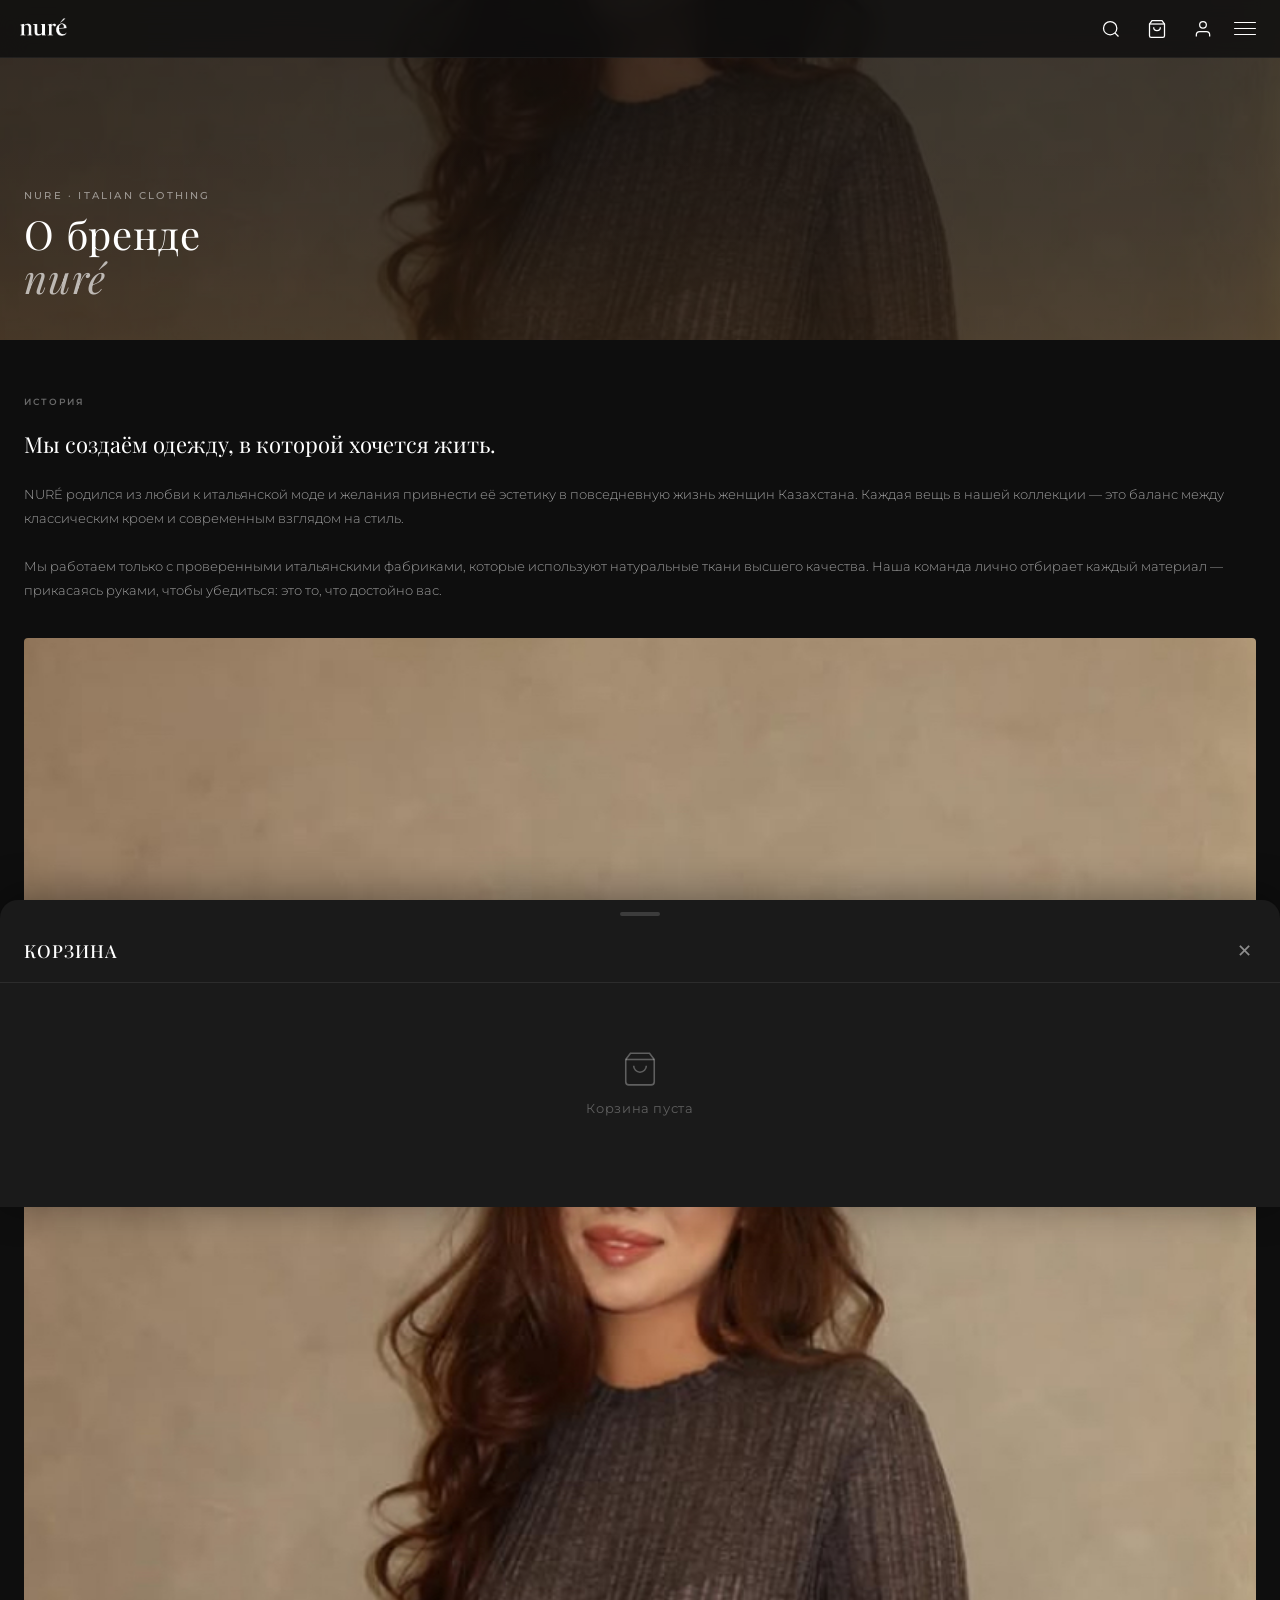
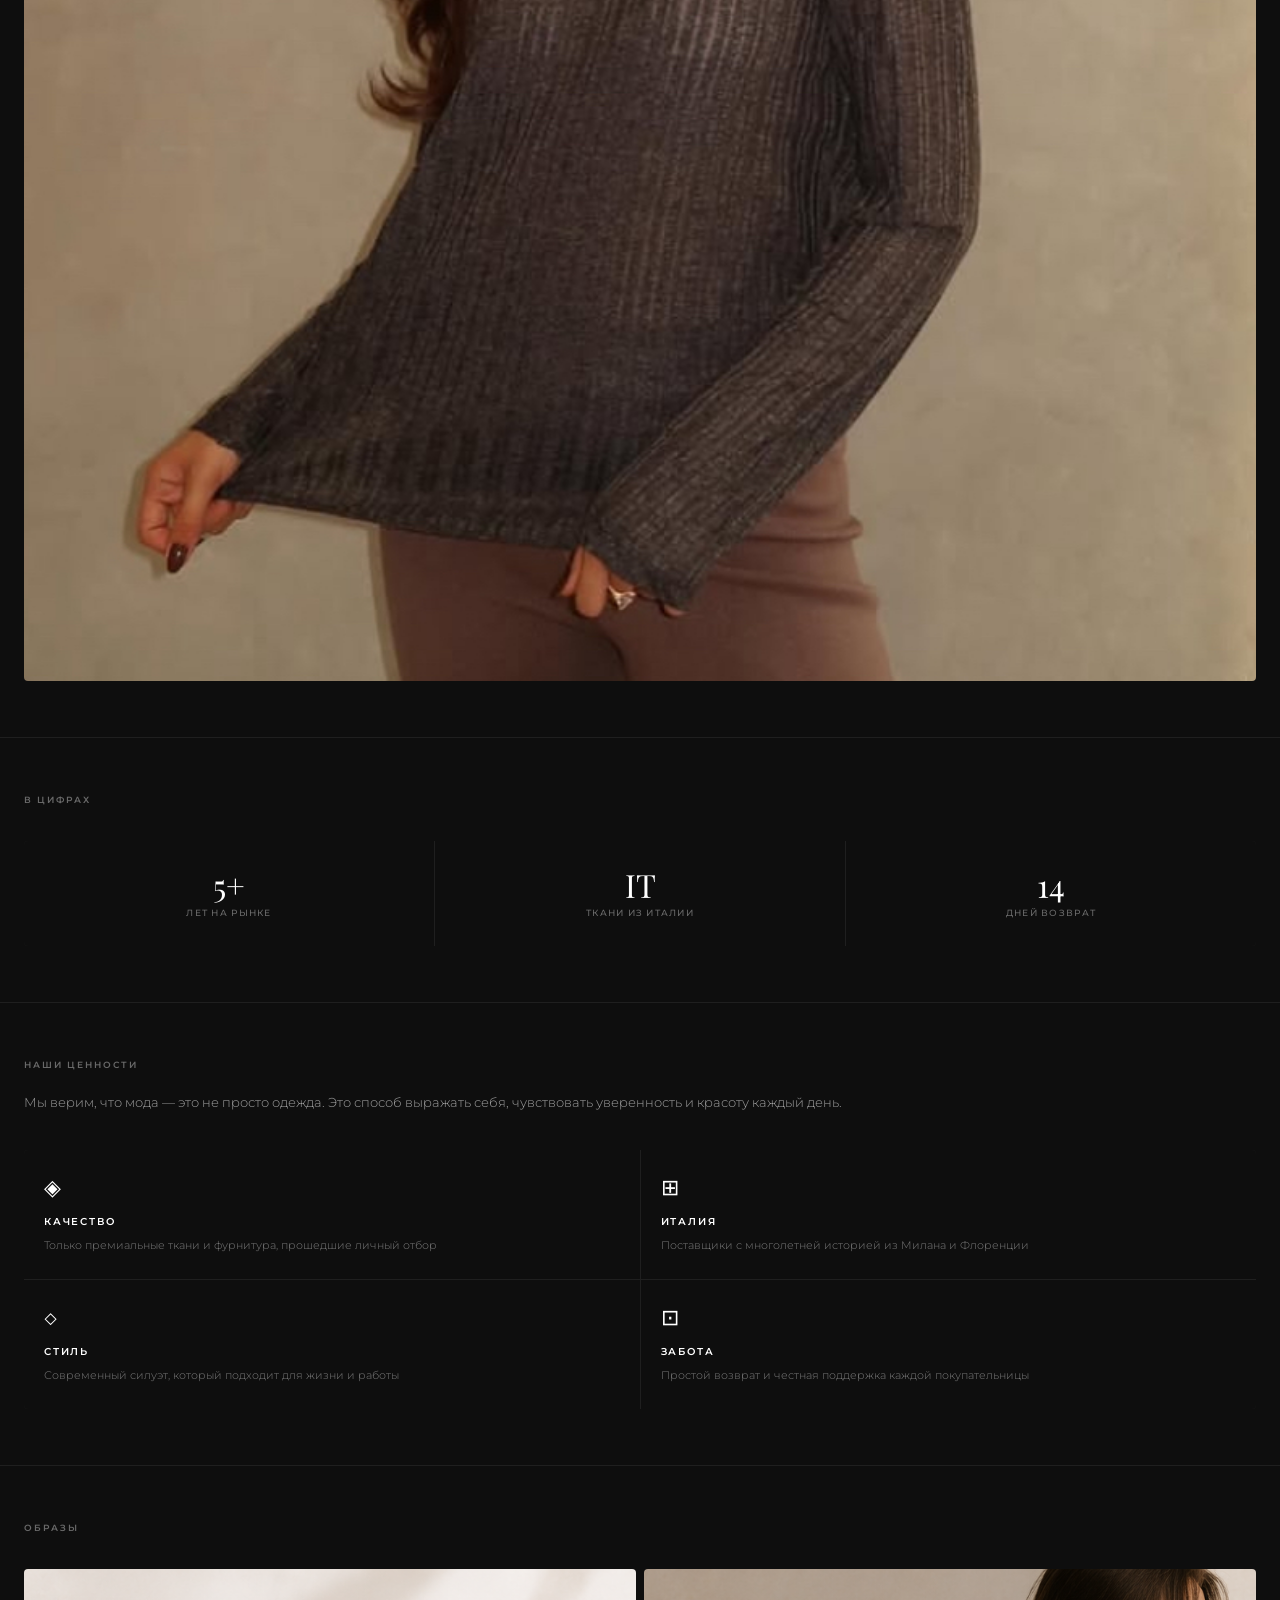
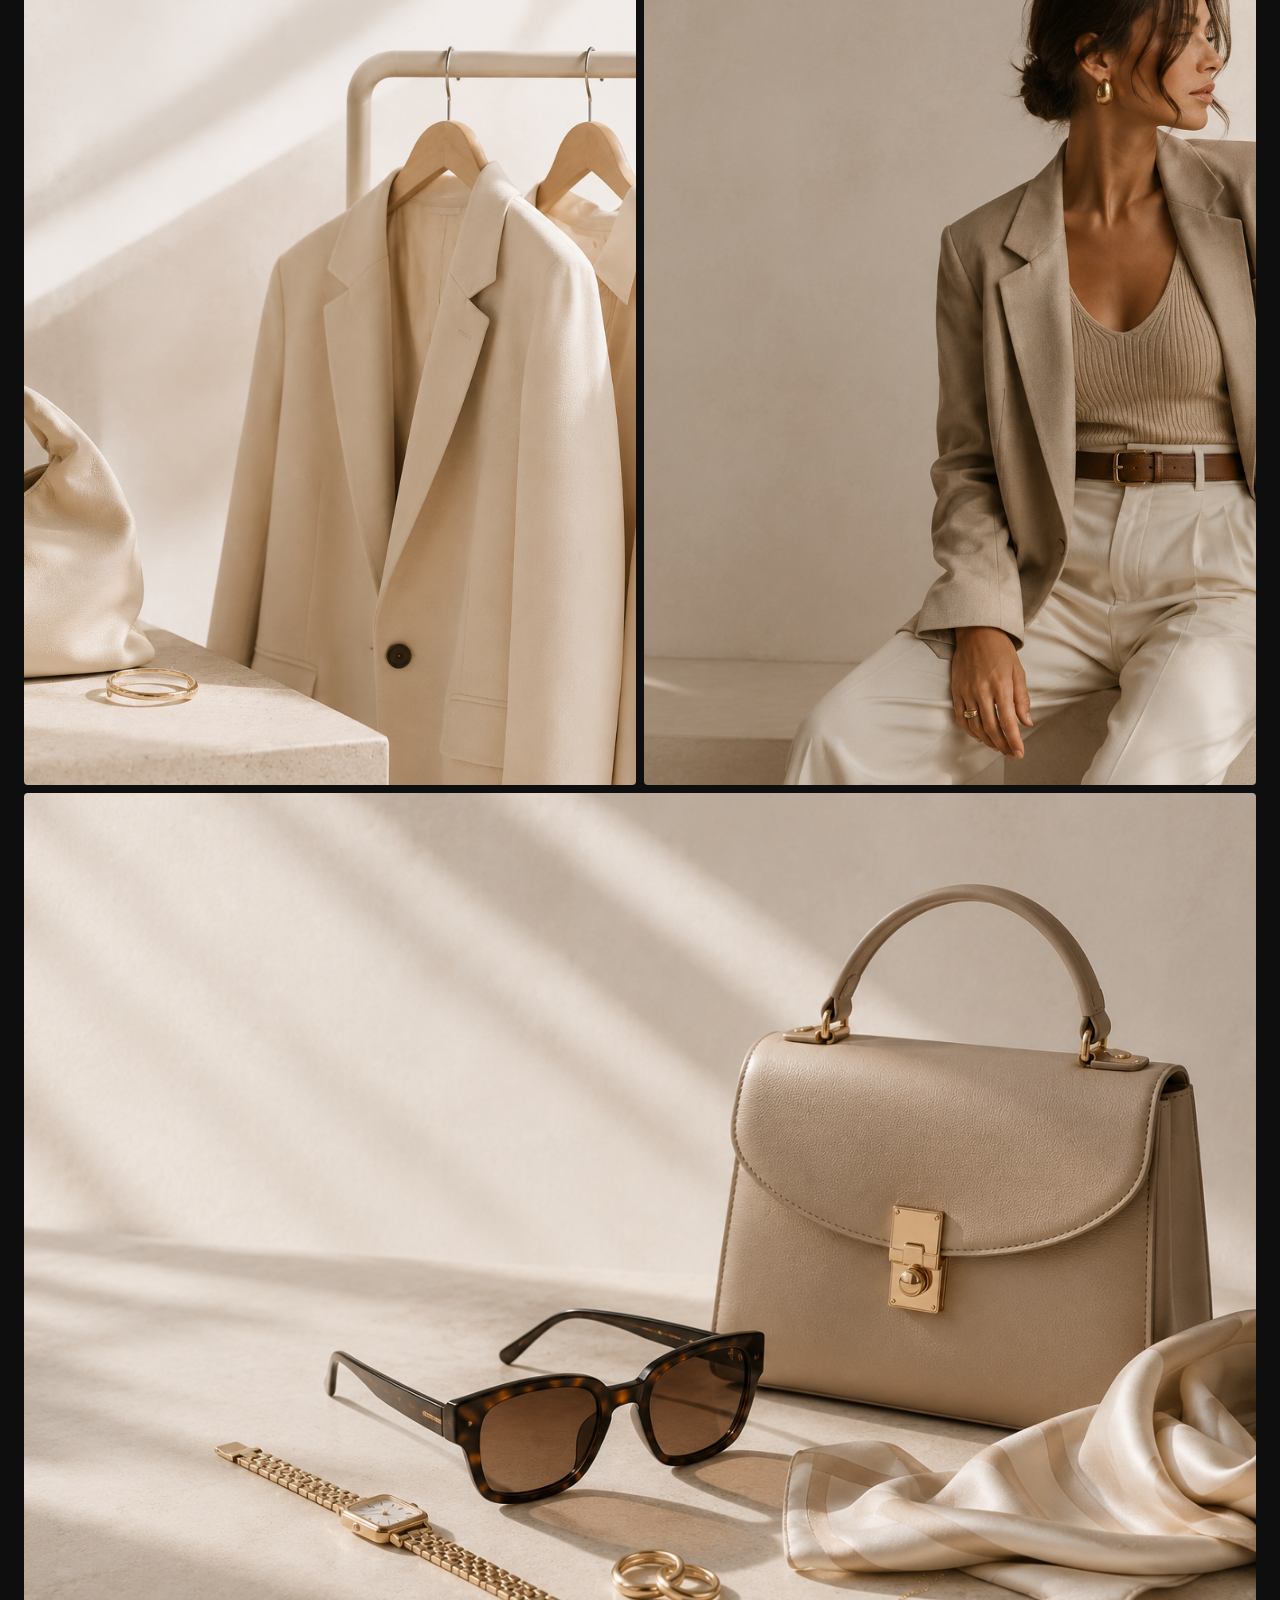
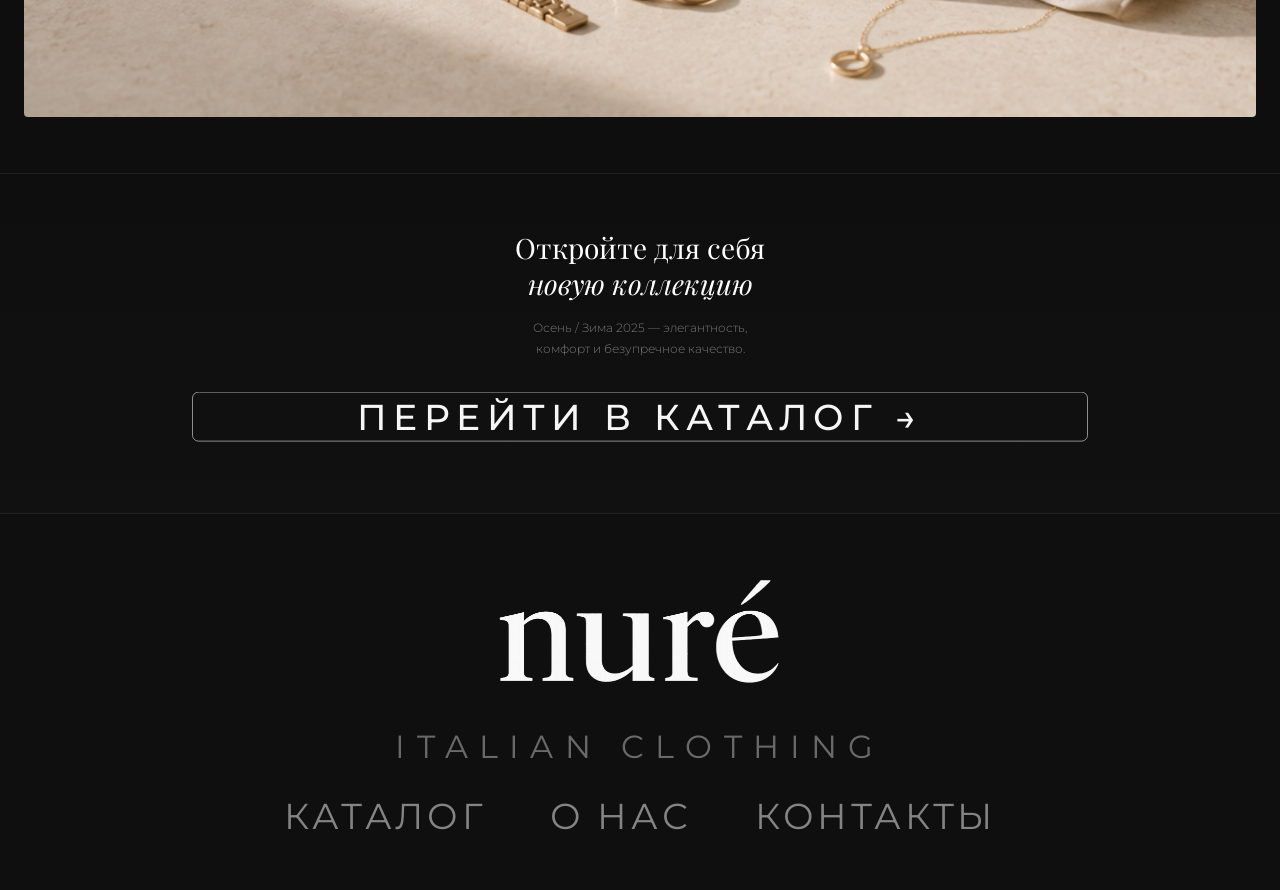
==== commit 183a7076: "Add files via upload" ====
--- a/about/index.html
+++ b/about/index.html
@@ -4,6 +4,11 @@
     <meta charset="UTF-8">
     <meta name="viewport" content="width=device-width, initial-scale=1.0">
     <title>О НАС — NURE</title>
+    <meta name="description" content="NURE — итальянская женская одежда в Актау. История бренда, наша философия и ценности. Итальянская эстетика для казахстанских женщин.">
+    <meta property="og:title" content="О нас — NURE">
+    <meta property="og:description" content="История бренда NURE. Итальянская эстетика, натуральные ткани, Актау.">
+    <meta property="og:image" content="../img/og-cover.jpg">
+    <meta property="og:type" content="website">
     <link rel="preconnect" href="https://fonts.googleapis.com">
     <link rel="preconnect" href="https://fonts.gstatic.com" crossorigin>
     <link href="https://fonts.googleapis.com/css2?family=Playfair+Display:ital,wght@0,400;0,500;0,600;1,400&family=Montserrat:wght@300;400;500;600&display=swap" rel="stylesheet">
--- a/style/style.css
+++ b/style/style.css
@@ -585,7 +585,7 @@
 }
 
 /* ─── DESKTOP ─── */
-@media (min-width: 768px) {}
+/* Tablet & Desktop styles — see style/style-desktop.css */
 
 /* ─── УНИФИЦИРОВАННЫЙ ХЕДЕР (иконки избранного и корзины) ─── */
 .header-logo { display: flex; align-items: center; }
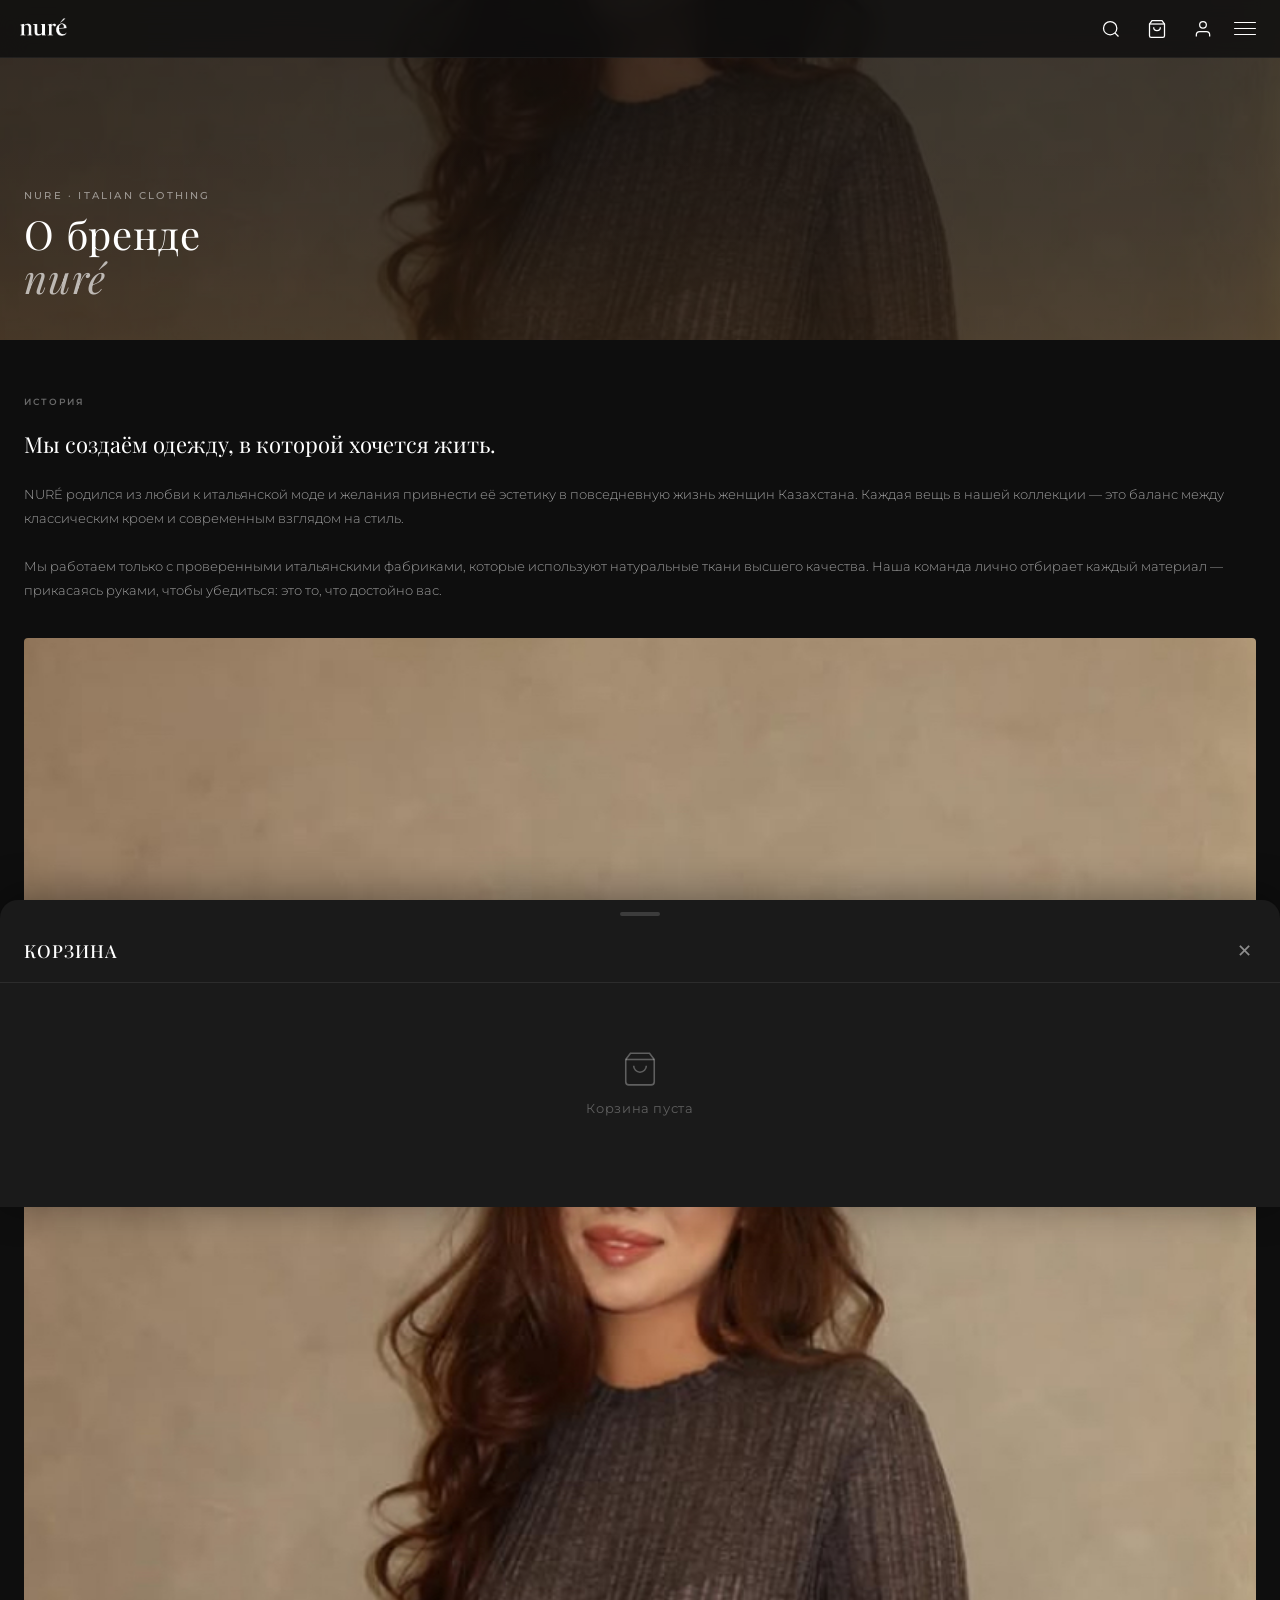
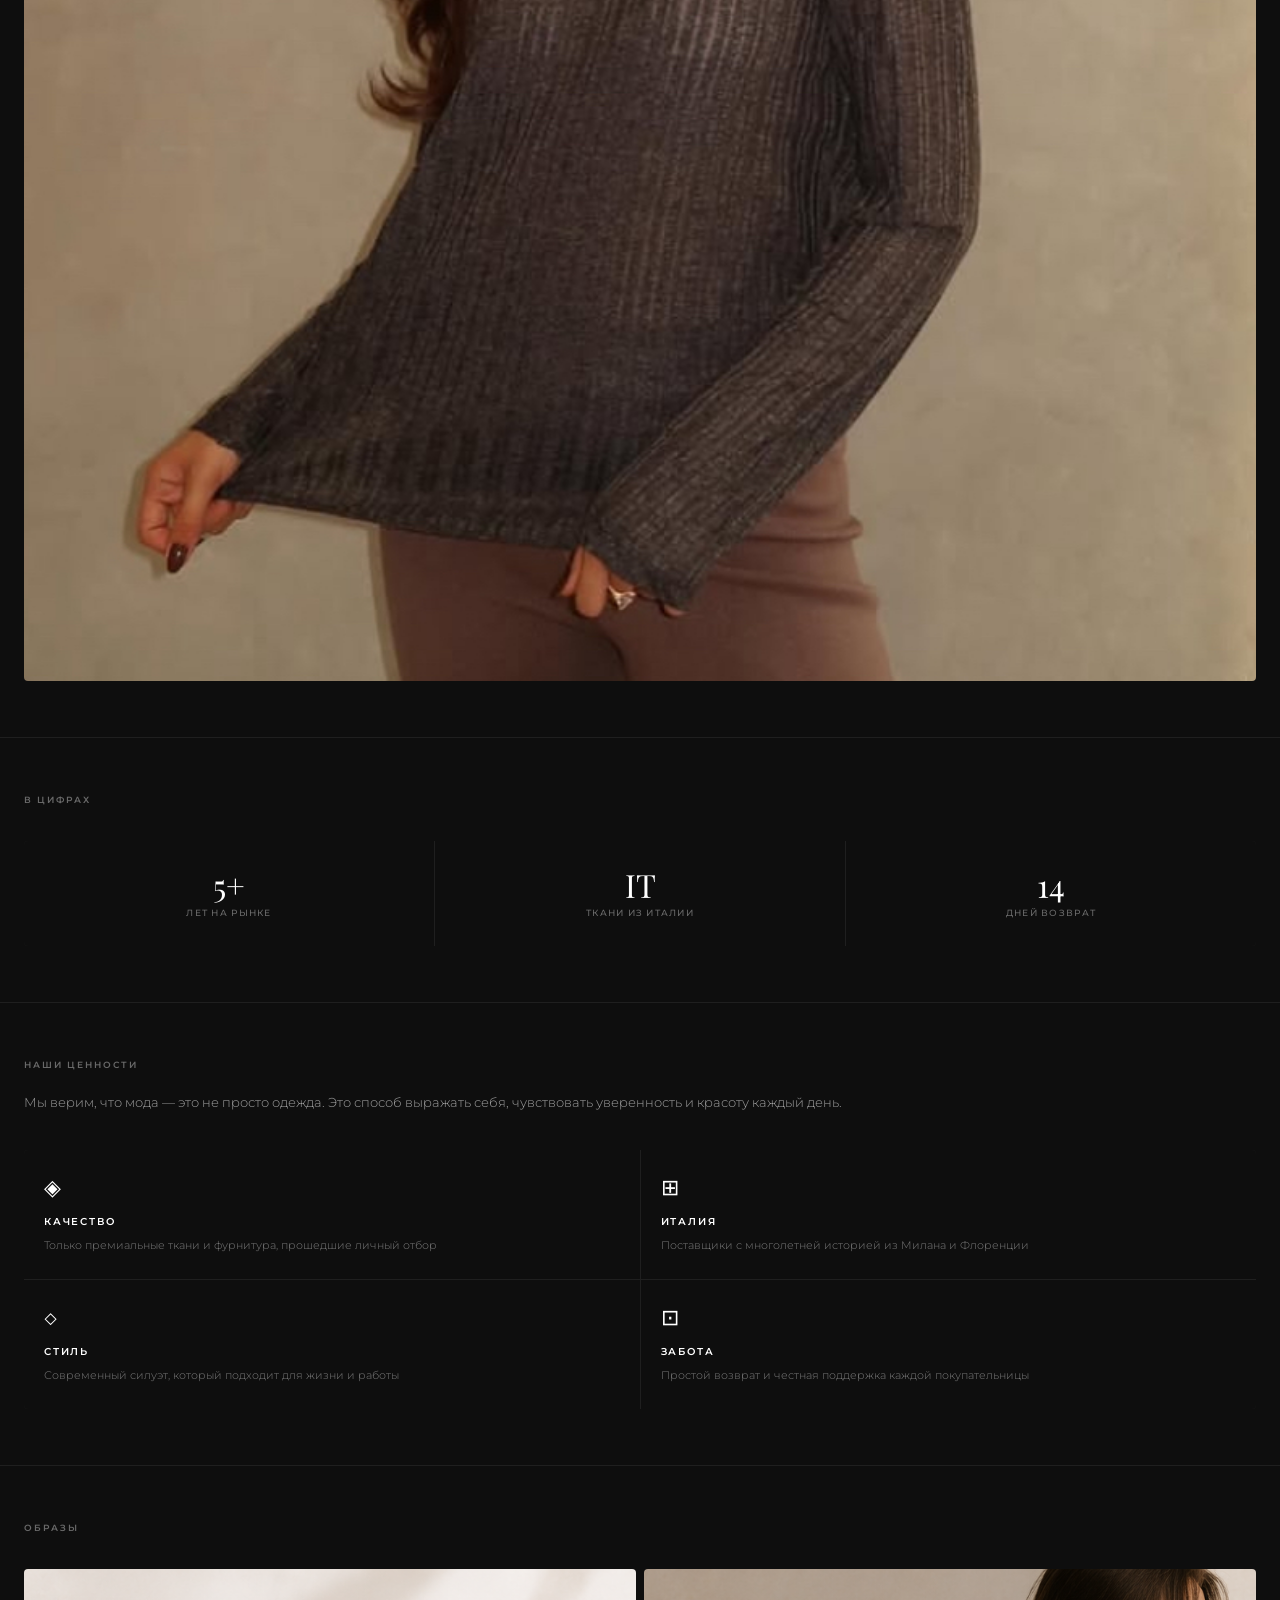
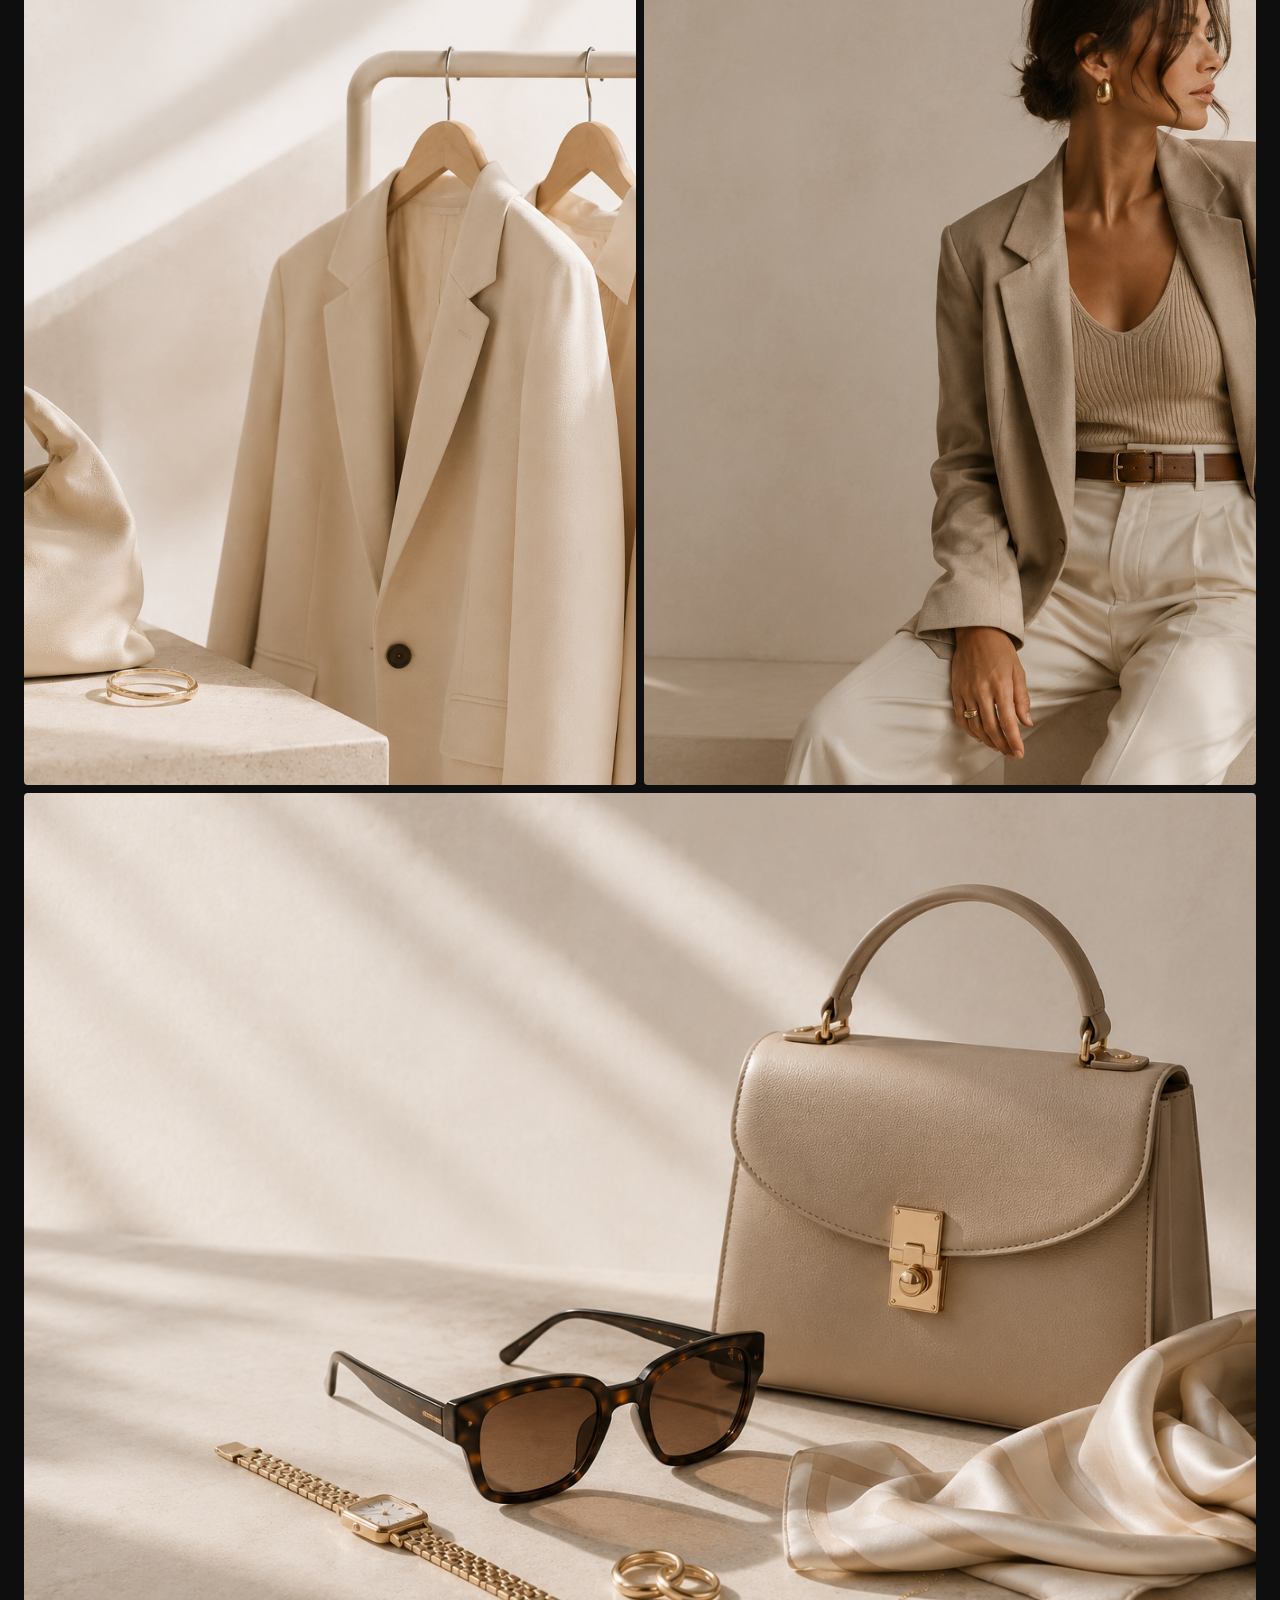
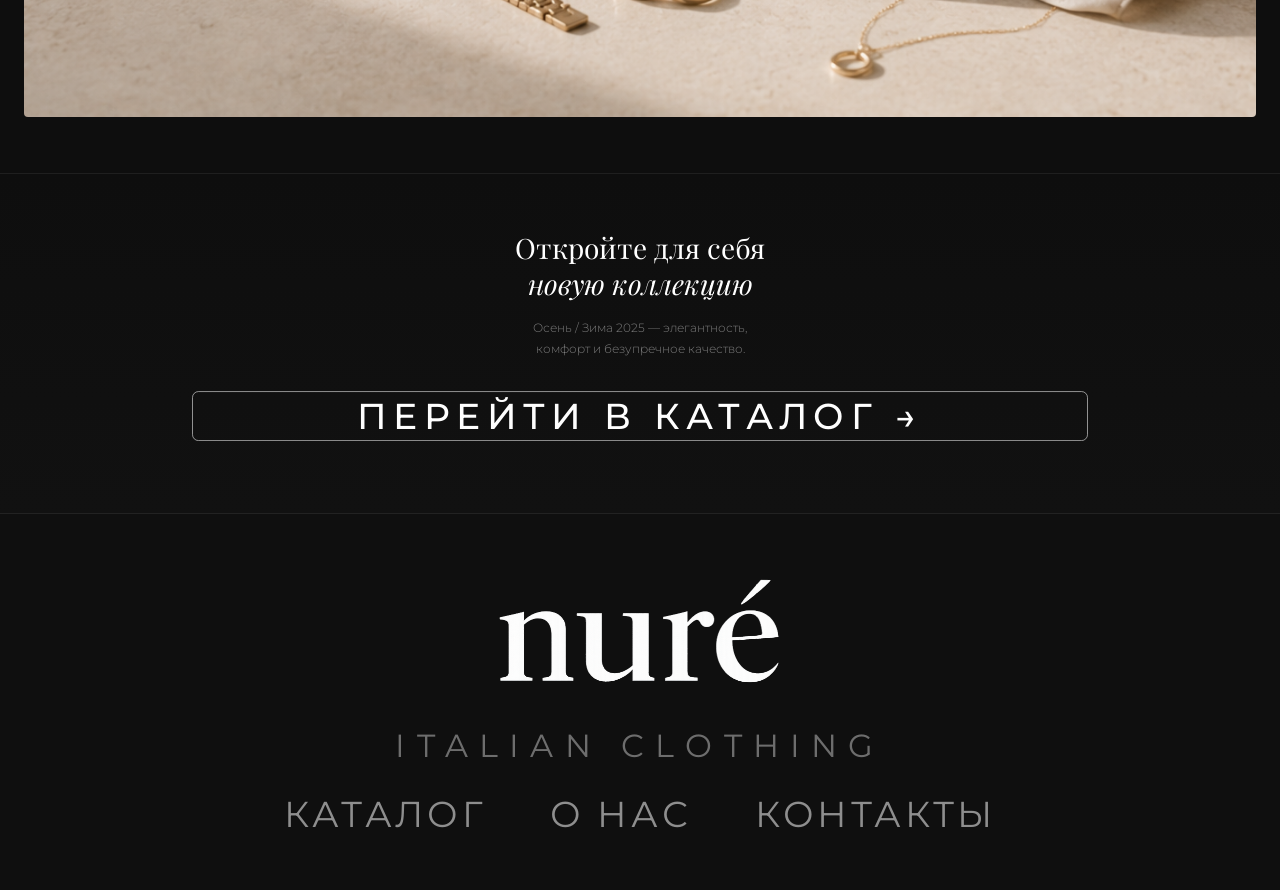
==== commit e04c1cb4: "Add files via upload" ====
--- a/about/index.html
+++ b/about/index.html
@@ -354,19 +354,19 @@
     <div class="nav-benefits">
         <p class="nav-benefits__title">НАШИ ПРЕИМУЩЕСТВА</p>
         <div class="nav-benefit-item">
-            <div class="nav-benefit-icon">◈</div>
+            <div class="nav-benefit-icon"><svg width="18" height="18" viewBox="0 0 24 24" fill="none" stroke="currentColor" stroke-width="1.5"><path d="M12 2l3.09 6.26L22 9.27l-5 4.87 1.18 6.88L12 17.77l-6.18 3.25L7 14.14 2 9.27l6.91-1.01L12 2z"/></svg></div>
             <div><p class="nav-benefit-name">ПРЕМИУМ КАЧЕСТВО</p><p class="nav-benefit-desc">Используем лучшие материалы и фурнитуру</p></div>
         </div>
         <div class="nav-benefit-item">
-            <div class="nav-benefit-icon">⊞</div>
+            <div class="nav-benefit-icon"><svg width="18" height="18" viewBox="0 0 24 24" fill="none" stroke="currentColor" stroke-width="1.5"><circle cx="12" cy="12" r="10"/><path d="M12 8v4l3 3"/></svg></div>
             <div><p class="nav-benefit-name">ИТАЛЬЯНСКИЕ ТКАНИ</p><p class="nav-benefit-desc">Только проверенные поставщики из Италии</p></div>
         </div>
         <div class="nav-benefit-item">
-            <div class="nav-benefit-icon">⊡</div>
+            <div class="nav-benefit-icon"><svg width="18" height="18" viewBox="0 0 24 24" fill="none" stroke="currentColor" stroke-width="1.5"><rect x="1" y="3" width="15" height="13" rx="1"/><path d="M16 8h4l3 5v3h-7V8z"/><circle cx="5.5" cy="18.5" r="2.5"/><circle cx="18.5" cy="18.5" r="2.5"/></svg></div>
             <div><p class="nav-benefit-name">БЫСТРАЯ ДОСТАВКА</p><p class="nav-benefit-desc">Доставка по Казахстану от 1 до 3 дней</p></div>
         </div>
         <div class="nav-benefit-item">
-            <div class="nav-benefit-icon">◇</div>
+            <div class="nav-benefit-icon"><svg width="18" height="18" viewBox="0 0 24 24" fill="none" stroke="currentColor" stroke-width="1.5"><path d="M3 9l9-7 9 7v11a2 2 0 0 1-2 2H5a2 2 0 0 1-2-2z"/><polyline points="9 22 9 12 15 12 15 22"/></svg></div>
             <div><p class="nav-benefit-name">ЛЕГКИЙ ВОЗВРАТ</p><p class="nav-benefit-desc">Возврат в течение 14 дней без лишних вопросов</p></div>
         </div>
     </div>
